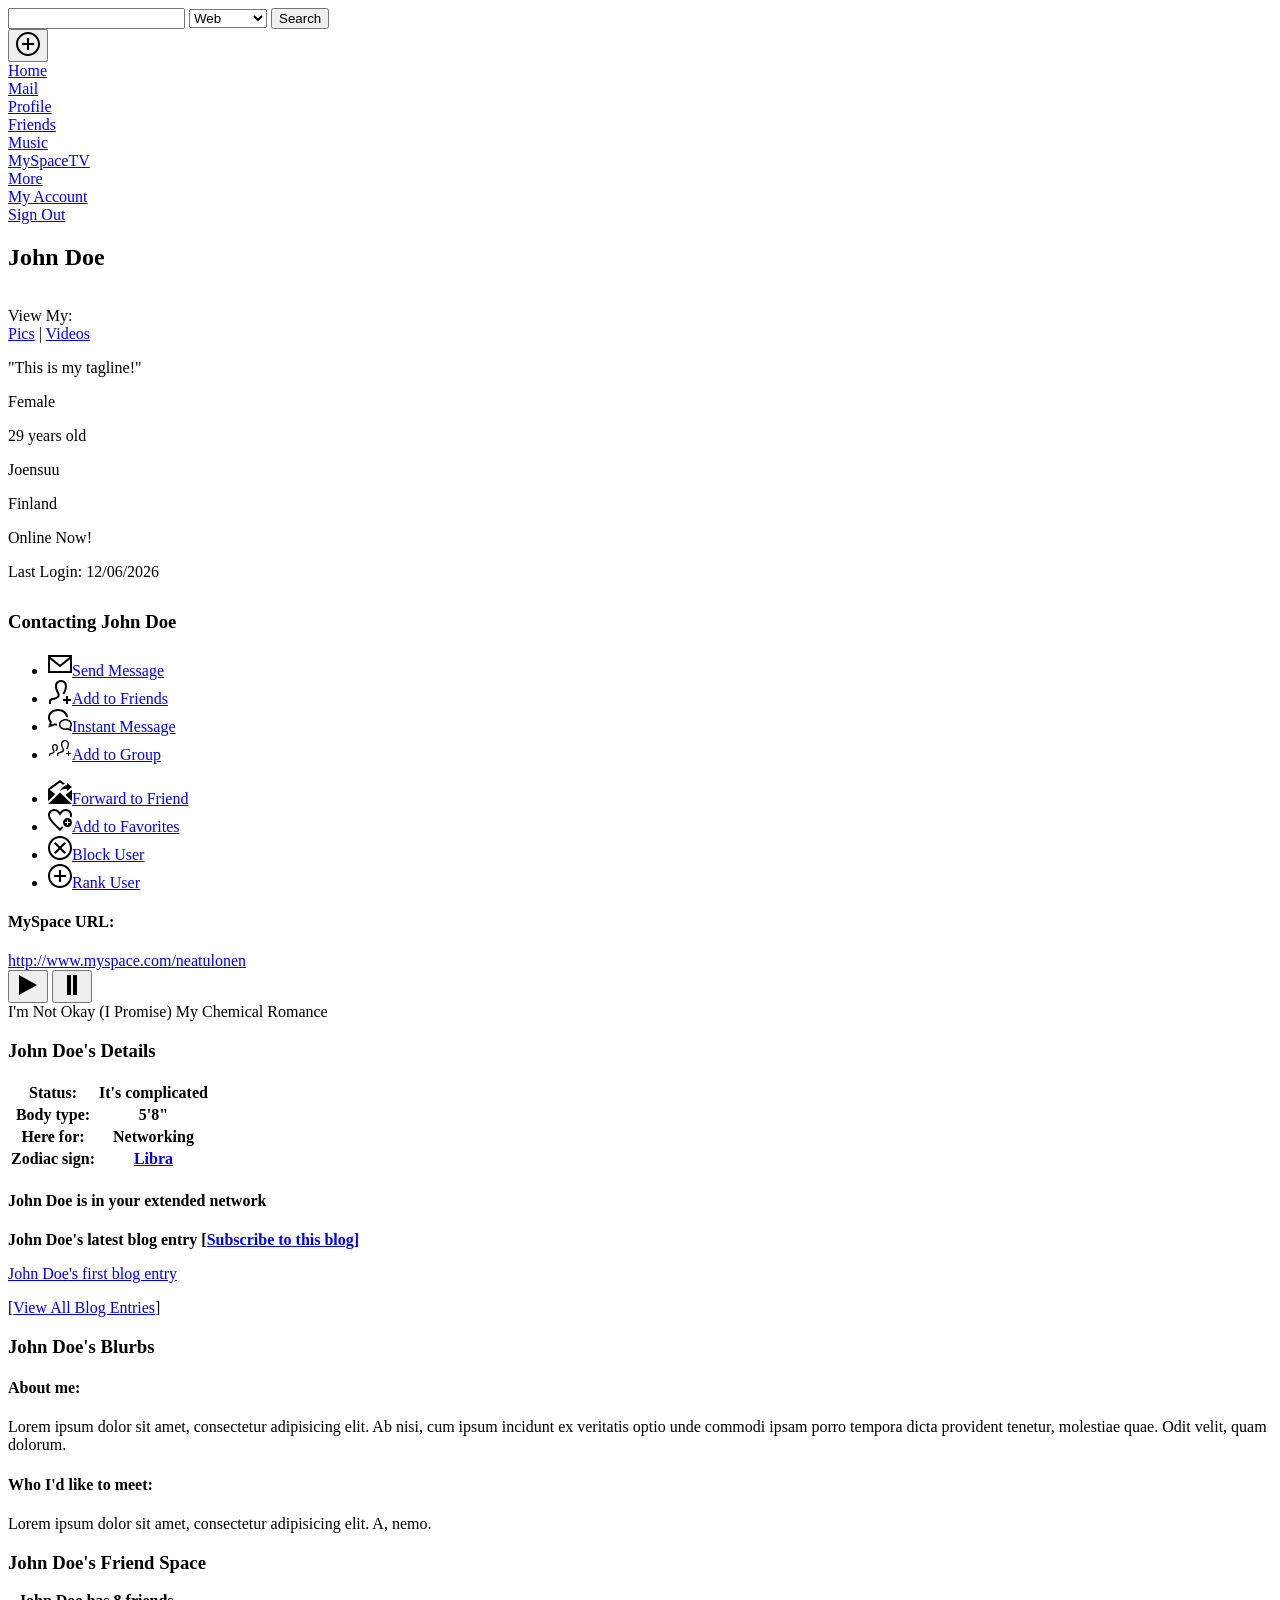
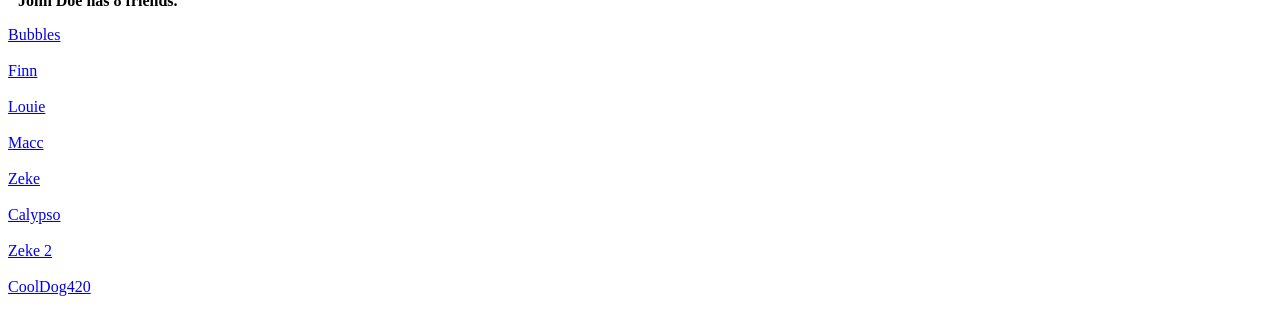
==== index.html @ 30ceb102 "Create index.html" ====
<!DOCTYPE html>
<!-- saved from url=(0036)https://johndurso.github.io/myspace/ -->
<html lang="en">

<head>
	<meta http-equiv="Content-Type" content="text/html; charset=UTF-8">

	<meta name="viewport" content="width=device-width, initial-scale=1, shrink-to-fit=no">
	<title>My Profile | Myspace</title>
	<link rel="stylesheet" href="./My Profile _ Myspace_files/myspace.css">
</head>

<body>
	<div class="container">
		<header>
			<div class="search">
				<input type="text">
				<select>
					<option>Web</option>
					<option>MySpace</option>
				</select>
				<button>Search</button>
			</div>
			<button id="menuToggle" onclick="toggleNav();">
				<svg xmlns="http://www.w3.org/2000/svg" width="24" height="24" viewBox="0 0 24 24">
					<path
						d="M12 2c5.514 0 10 4.486 10 10s-4.486 10-10 10-10-4.486-10-10 4.486-10 10-10zm0-2c-6.627 0-12 5.373-12 12s5.373 12 12 12 12-5.373 12-12-5.373-12-12-12zm6 13h-5v5h-2v-5h-5v-2h5v-5h2v5h5v2z">
					</path>
				</svg>
			</button>
			<div class="nav" id="nav">
				<div><a href="https://johndurso.github.io/myspace/">Home</a></div>
				<div><a href="https://johndurso.github.io/myspace/">Mail</a></div>
				<div><a href="https://johndurso.github.io/myspace/">Profile</a></div>
				<div><a href="https://johndurso.github.io/myspace/">Friends</a></div>
				<div><a href="https://johndurso.github.io/myspace/">Music</a></div>
				<div><a href="https://johndurso.github.io/myspace/">MySpaceTV</a></div>
				<div><a href="https://johndurso.github.io/myspace/">More</a></div>
				<div style="flex-grow: 6;"></div>
				<div><a href="https://johndurso.github.io/myspace/">My Account</a></div>
				<div><a href="https://johndurso.github.io/myspace/">Sign Out</a></div>
			</div>
		</header>
		<div class="main">
			<div class="left">
				<div class="profile">
					<div class="profilePicture">
						<h2 class="userName">Nea Tulonen</h2>
						<img src="./My Profile _ Myspace_files/user.png" alt="" style="display: block; width: 100px;">
						<p>View My:<br>
							<a href="https://johndurso.github.io/myspace/">Pics</a> | <a
								href="https://johndurso.github.io/myspace/">Videos</a>
						</p>
					</div>
					<div class="profileInfo">
						<span class="tagline">"This is my tagline!"</span>
						<p>Female</p>
						<p>29 years old</p>
						<p>Joensuu </p>
						<p>Finland</p>
						<div class="onlineNow">Online Now!</div>
						<p style="margin-bottom: 30px;">Last Login: <span id="lastLog">05/08/2026</span></p>
					</div>
				</div>
				<div class="contact">
					<h3>Contacting <span class="userName">Nea Tulonen</span></h3>
					<div class="contactNav">
						<ul>
							<li><a href="https://johndurso.github.io/myspace/"><svg xmlns="http://www.w3.org/2000/svg"
										width="24" height="24" viewBox="0 0 24 24">
										<path
											d="M0 3v18h24v-18h-24zm21.518 2l-9.518 7.713-9.518-7.713h19.036zm-19.518 14v-11.817l10 8.104 10-8.104v11.817h-20z">
										</path>
									</svg>Send Message</a></li>
							<li><a href="https://johndurso.github.io/myspace/"><svg xmlns="http://www.w3.org/2000/svg"
										width="24" height="24" viewBox="0 0 24 24">
										<path
											d="M9.602 3.7c-1.154 1.937-.635 5.227 1.424 9.025.93 1.712.697 3.02.338 3.815-.982 2.178-3.675 2.799-6.525 3.456-1.964.454-1.839.87-1.839 4.004h-1.995l-.005-1.241c0-2.52.199-3.975 3.178-4.663 3.365-.777 6.688-1.473 5.09-4.418-4.733-8.729-1.35-13.678 3.732-13.678 3.321 0 5.97 2.117 5.97 6.167 0 3.555-1.949 6.833-2.383 7.833h-2.115c.392-1.536 2.499-4.366 2.499-7.842 0-5.153-5.867-4.985-7.369-2.458zm13.398 15.3h-3v-3h-2v3h-3v2h3v3h2v-3h3v-2z">
										</path>
									</svg>Add to Friends</a></li>
							<li><a href="https://johndurso.github.io/myspace/"><svg xmlns="http://www.w3.org/2000/svg"
										width="24" height="24" viewBox="0 0 24 24">
										<path
											d="M17.454 12.537c2.782 0 5.046 1.779 5.046 3.967 0 1.12-.462 1.745-1.102 2.509-.021.746-.049 1.054.139 1.866-.891-.306-.986-.396-1.666-.813-.894.218-1.489.38-2.465.38-3.087 0-4.998-2.046-4.998-3.942 0-2.188 2.264-3.967 5.046-3.967zm0-1.5c-3.436 0-6.546 2.292-6.546 5.467 0 2.799 2.633 5.442 6.498 5.442.699 0 1.44-.087 2.213-.275.914.561 2.933 1.128 4.352 1.385-.53-1.044-1.117-2.479-1.088-3.479.714-.853 1.117-1.953 1.117-3.073 0-3.158-3.089-5.467-6.546-5.467zm-8.485 4.614c-1.138-.11-1.611-.247-2.611-.491-.97.596-1.26.815-3.008 1.374.418-1.514.364-2.183.333-3.183-.834-1-1.683-2.07-1.683-3.943 0-3.502 3.589-6.352 8-6.352 4.264 0 7.748 2.664 7.978 6.004.698.038 1.377.14 2.021.315-.022-4.834-4.762-8.319-9.999-8.319-5.281 0-10 3.527-10 8.352 0 1.71.615 3.391 1.705 4.695.047 1.527-.851 3.718-1.661 5.313 2.168-.391 5.252-1.258 6.649-2.115.802.196 1.578.314 2.33.374-.135-.749-.148-1.317-.054-2.024z">
										</path>
									</svg>Instant Message</a></li>
							<li><a href="https://johndurso.github.io/myspace/"><svg xmlns="http://www.w3.org/2000/svg"
										width="24" height="24" viewBox="0 0 24 24">
										<path
											d="M23 18h-2v2h-1v-2h-2v-1h2v-2h1v2h2v1zm-15.999-10c-2.493 0-4.227 2.383-1.866 6.839.774 1.464-.826 1.812-2.545 2.209-1.491.345-1.59 1.072-1.59 2.334l.002.618h1.329c0-1.918-.186-1.385 1.824-1.973 1.014-.295 1.91-.723 2.316-1.612.212-.463.355-1.22-.162-2.197-.952-1.798-1.219-3.374-.712-4.215.547-.909 2.27-.908 2.819.015.935 1.567-.793 3.982-1.02 4.982h1.396c.44-1 1.206-2.208 1.206-3.9.001-2.01-1.31-3.1-2.997-3.1zm7.754-1.556c.895-1.487 3.609-1.494 4.512.022.77 1.291.423 3.484-.949 6.017-.098.18-.17.351-.232.517h1.464c3.057-5.744.816-9-2.548-9-3.323 0-5.635 3.177-2.488 9.119 1.033 1.952-1.101 2.416-3.394 2.946-1.988.458-2.12 1.429-2.12 3.11l.003.825h1.331c0-2.069-.08-2.367 1.173-2.657 1.918-.442 3.729-.86 4.39-2.305.241-.527.401-1.397-.206-2.543-1.362-2.572-1.704-4.777-.936-6.051z">
										</path>
									</svg>Add to Group</a></li>
						</ul>
						<ul>
							<li><a href="https://johndurso.github.io/myspace/"><svg xmlns="http://www.w3.org/2000/svg"
										width="24" height="24" viewBox="0 0 24 24">
										<path
											d="M19 9.062s-5.188-.333-7 1.938c2-4.896 7-5.938 7-5.938v-2l5 4-5 4.019v-2.019zm-18.974 14.938h23.947l-11.973-11.607-11.974 11.607zm1.673-14l10.291-7.488 3.053 2.218c.712-.459 1.391-.805 1.953-1.054l-5.006-3.637-11.99 8.725v12.476l7.352-7.127-5.653-4.113zm15.753 4.892l6.548 6.348v-11.612l-6.548 5.264z">
										</path>
									</svg>Forward to Friend</a></li>
							<li><a href="https://johndurso.github.io/myspace/"><svg xmlns="http://www.w3.org/2000/svg"
										width="24" height="24" viewBox="0 0 24 24">
										<path
											d="M19.5 10c-2.483 0-4.5 2.015-4.5 4.5s2.017 4.5 4.5 4.5 4.5-2.015 4.5-4.5-2.017-4.5-4.5-4.5zm2.5 5h-2v2h-1v-2h-2v-1h2v-2h1v2h2v1zm-6.527 4.593c-1.108 1.086-2.275 2.219-3.473 3.407-6.43-6.381-12-11.147-12-15.808 0-4.005 3.098-6.192 6.281-6.192 2.197 0 4.434 1.042 5.719 3.248 1.279-2.195 3.521-3.238 5.726-3.238 3.177 0 6.274 2.171 6.274 6.182 0 .746-.156 1.496-.423 2.253-.527-.427-1.124-.768-1.769-1.014.122-.425.192-.839.192-1.239 0-2.873-2.216-4.182-4.274-4.182-3.257 0-4.976 3.475-5.726 5.021-.747-1.54-2.484-5.03-5.72-5.031-2.315-.001-4.28 1.516-4.28 4.192 0 3.442 4.742 7.85 10 13l2.109-2.064c.376.557.839 1.048 1.364 1.465z">
										</path>
									</svg>Add to Favorites</a></li>
							<li><a href="https://johndurso.github.io/myspace/"><svg xmlns="http://www.w3.org/2000/svg"
										width="24" height="24" viewBox="0 0 24 24">
										<path
											d="M12 2c5.514 0 10 4.486 10 10s-4.486 10-10 10-10-4.486-10-10 4.486-10 10-10zm0-2c-6.627 0-12 5.373-12 12s5.373 12 12 12 12-5.373 12-12-5.373-12-12-12zm6 16.538l-4.592-4.548 4.546-4.587-1.416-1.403-4.545 4.589-4.588-4.543-1.405 1.405 4.593 4.552-4.547 4.592 1.405 1.405 4.555-4.596 4.591 4.55 1.403-1.416z">
										</path>
									</svg>Block User</a></li>
							<li><a href="https://johndurso.github.io/myspace/"><svg xmlns="http://www.w3.org/2000/svg"
										width="24" height="24" viewBox="0 0 24 24">
										<path
											d="M12 2c5.514 0 10 4.486 10 10s-4.486 10-10 10-10-4.486-10-10 4.486-10 10-10zm0-2c-6.627 0-12 5.373-12 12s5.373 12 12 12 12-5.373 12-12-5.373-12-12-12zm6 13h-5v5h-2v-5h-5v-2h5v-5h2v5h5v2z">
										</path>
									</svg>Rank User</a></li>
						</ul>
					</div>
				</div>
				<div class="userUrl">
					<h4>MySpace URL:</h4>
					<a href="https://johndurso.github.io/myspace/">http://www.myspace.com/neatulonen</a>
				</div>
				<div class="musicPlayer">
					<!-- audio: https://www.youtube.com/watch?reload=9&v=UgmY2sB71Hc -->
					<button id="playSong" class="show" type="button" onclick="audio.play(); playAudio()">
						<svg xmlns="http://www.w3.org/2000/svg" width="24" height="24" viewBox="0 0 24 24">
							<path d="M3 22v-20l18 10-18 10z"></path>
						</svg>
					</button>
					<button id="pauseSong" type="button" onclick="audio.pause(); pauseAudio()">
						<svg xmlns="http://www.w3.org/2000/svg" width="24" height="24" viewBox="0 0 24 24">
							<path d="M11 22h-4v-20h4v20zm6-20h-4v20h4v-20z"></path>
						</svg>
					</button>
					<div class="songName">
						<span class="title">I'm Not Okay (I Promise)</span>
						<span class="artist">My Chemical Romance</span>
						<div id="playing"></div>
					</div>
				</div>
				<div class="userDetails">
					<h3><span class="userName">John Doe</span>'s Details</h3>
					<table>
						<tbody>
							<tr>
								<th>Status:</th>
								<th>It's complicated</th>
							</tr>
							<tr>
								<th>Body type:</th>
								<th>5'8"</th>
							</tr>
							<tr>
								<th>Here for:</th>
								<th>Networking</th>
							</tr>
							<tr>
								<th>Zodiac sign:</th>
								<th><a href="https://johndurso.github.io/myspace/">Libra</a></th>
							</tr>
						</tbody>
					</table>
				</div>
			</div>
			<div class="right">
				<div class="network">
					<h4><span class="userName">John Doe</span> is in your extended network</h4>
				</div>
				<div class="blog">
					<p style="font-weight: bold;"><span class="userName">John Doe</span>'s latest blog entry [<a
							href="https://johndurso.github.io/myspace/">Subscribe to this blog]</a></p>
					<p><a href="https://johndurso.github.io/myspace/"><span class="userName">John Doe</span>'s first
							blog entry</a></p>
					<p>[<a href="https://johndurso.github.io/myspace/">View All Blog Entries</a>]</p>
				</div>
				<div class="blurb">
					<h3><span class="userName">John Doe</span>'s Blurbs</h3>
					<h4>About me:</h4>
					<p>Lorem ipsum dolor sit amet, consectetur adipisicing elit. Ab nisi, cum ipsum incidunt ex
						veritatis optio unde commodi ipsam porro tempora dicta provident tenetur, molestiae quae. Odit
						velit, quam dolorum.</p>

					<h4>Who I'd like to meet:</h4>
					<p>Lorem ipsum dolor sit amet, consectetur adipisicing elit. A, nemo.</p>
				</div>
				<div class="friends">
					<h3><span class="userName">John Doe</span>'s Friend Space</h3>
					<p style="font-weight: bold; margin-left: 10px;"><span class="userName">John Doe</span> has 8
						friends.</p>
					<div class="top8">
						<div><a href="https://johndurso.github.io/myspace/">Bubbles<br><img
									src="./My Profile _ Myspace_files/bubbles.jpg" alt=""></a></div>
						<div><a href="https://johndurso.github.io/myspace/">Finn<br><img
									src="./My Profile _ Myspace_files/finn.jpg" alt=""></a></div>
						<div><a href="https://johndurso.github.io/myspace/">Louie<br><img
									src="./My Profile _ Myspace_files/louie.jpg" alt=""></a></div>
						<div><a href="https://johndurso.github.io/myspace/">Macc<br><img
									src="./My Profile _ Myspace_files/macc.jpg" alt=""></a></div>
						<div><a href="https://johndurso.github.io/myspace/">Zeke<br><img
									src="./My Profile _ Myspace_files/zeke.jpg" alt=""></a></div>
						<div><a href="https://johndurso.github.io/myspace/">Calypso<br><img
									src="./My Profile _ Myspace_files/calypso.jpg" alt=""></a></div>
						<div><a href="https://johndurso.github.io/myspace/">Zeke 2<br><img
									src="./My Profile _ Myspace_files/zeke-chihuahua.jpg" alt=""></a></div>
						<div><a href="https://johndurso.github.io/myspace/">CoolDog420<br><img
									src="./My Profile _ Myspace_files/cooldog420.jpg" alt=""></a></div>
					</div>
				</div>
			</div>
		</div>
	</div>
	<script>
		var today = new Date();
		var dd = today.getDate();
		var mm = today.getMonth() + 1; //January is 0!

		var yyyy = today.getFullYear();
		if (dd < 10) {
			dd = '0' + dd;
		}
		if (mm < 10) {
			mm = '0' + mm;
		}
		var today = mm + '/' + dd + '/' + yyyy;
		document.getElementById('lastLog').innerHTML = today;

		var userName = "John Doe";

		var displayName = document.getElementsByClassName("userName")

		displayName[0].innerHTML = userName;
		displayName[1].innerHTML = userName;
		displayName[2].innerHTML = userName;
		displayName[3].innerHTML = userName;
		displayName[4].innerHTML = userName;
		displayName[5].innerHTML = userName;
		displayName[6].innerHTML = userName;
		displayName[7].innerHTML = userName;
		displayName[8].innerHTML = userName;

		// music player
		var audio = new Audio('my-chemical-romance_im-not-okay-i-promise.mp3');
		audio.play();
		audio.pause();

		var play = document.getElementById("playSong");
		var pause = document.getElementById("pauseSong");
		var playing = document.getElementById("playing");

		function playAudio() {
			audio.play();
			play.classList.remove("show");
			pause.classList.add("show");
			playing.classList.add("show");
		}

		function pauseAudio() {
			audio.pause();
			play.classList.add("show");
			pause.classList.remove("show");
			playing.classList.remove("show");
		}

		function toggleNav() {
			var menu = document.getElementById("nav");
			var btn = document.getElementById("menuToggle");
			menu.classList.toggle("showNav");
			btn.classList.toggle("open");
		}

	</script>


</body>

</html>
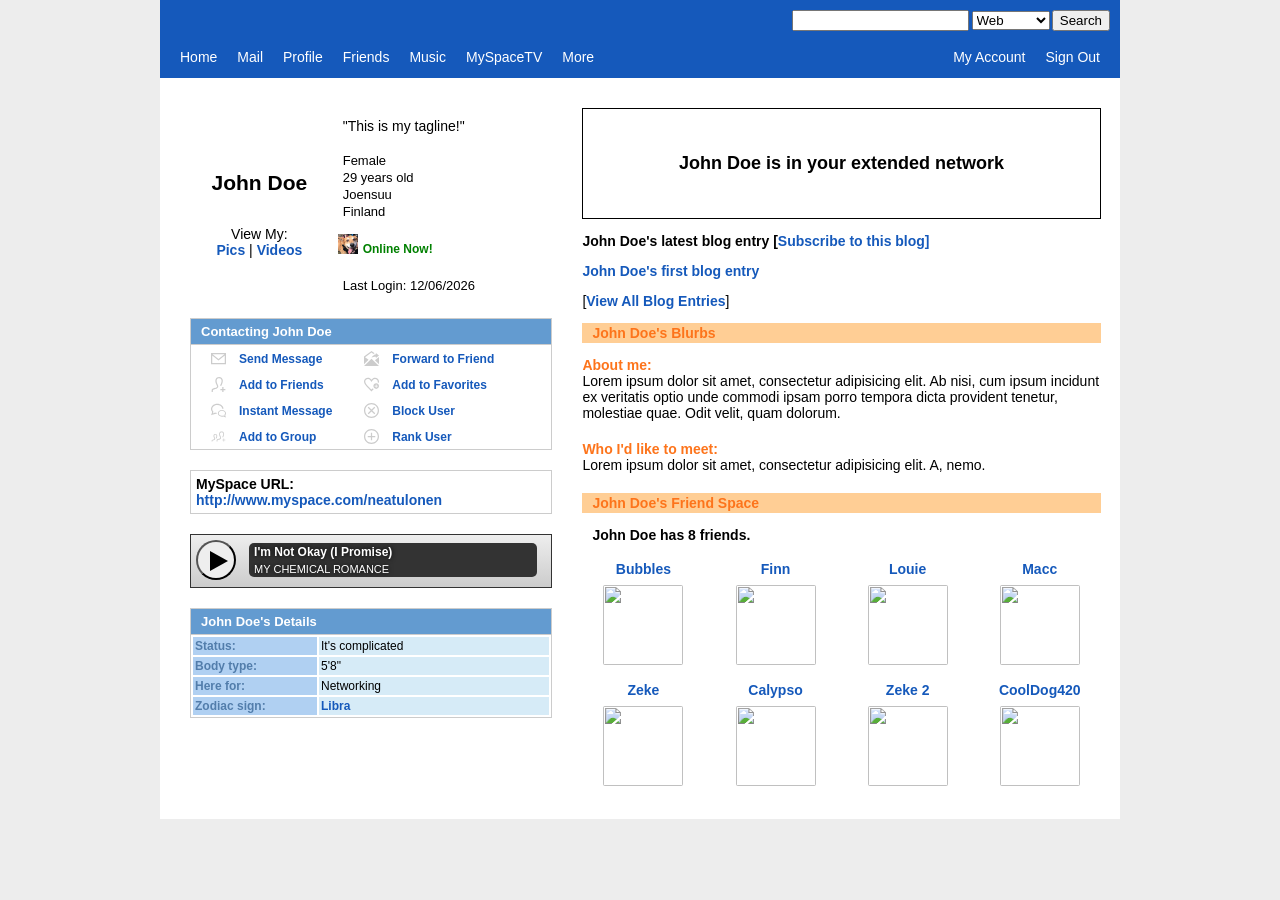
==== commit 0aeb9e43: "Update index.html" ====
--- a/index.html
+++ b/index.html
@@ -7,7 +7,7 @@
 
 	<meta name="viewport" content="width=device-width, initial-scale=1, shrink-to-fit=no">
 	<title>My Profile | Myspace</title>
-	<link rel="stylesheet" href="./My Profile _ Myspace_files/myspace.css">
+	<link rel="stylesheet" href="./myspace.css">
 </head>
 
 <body>
@@ -276,4 +276,4 @@
 
 </body>
 
-</html>
+</html>
--- a/myspace.css
+++ b/myspace.css
@@ -0,0 +1,520 @@
+body {
+	width: 100%;
+	margin: auto;
+	padding: 0;
+	background: #ededed;
+	font-family: sans-serif;
+	font-size: 14px;
+}
+
+a {
+	font-weight: bold;
+	text-decoration: none;
+	color: #1559BB;
+	transition: 0.2s ease all;
+}
+
+a:hover {
+	color: #FFCE95;
+}
+
+.container {
+	background: #fff;
+	width: 95%;
+	max-width: 960px;
+	margin: auto;
+}
+
+header {
+	position: relative;
+	background: #1559BB;
+	padding: 10px;
+	display: grid;
+}
+
+.search {
+	justify-content: space-between;
+	grid-row: 1;
+	grid-column: 2/4;
+	text-align: right;
+	font-size: 8px;
+	color: #fff;
+	line-height: 0;
+}
+
+header button#menuToggle {
+	z-index: 1000;
+	position: absolute;
+	top: 6px;
+	left: 0px;
+	background: transparent;
+	outline: 0;
+	border: 0;
+	display: none;
+}
+
+header button#menuToggle svg {
+	fill: #fff;
+	width: 40px;
+	height: 40px;
+}
+
+.nav {
+	grid-column: 1/4;
+	grid-row: 3;
+	margin: 15px 0 0 0;
+	display: flex;
+}
+
+.nav div {
+	padding: 3px 10px;
+	color: #fff;
+}
+
+
+.nav div a {
+	color: #fff;
+	font-weight: normal;
+}
+
+.nav div a:hover {
+	color: #FFCE95;
+}
+
+.main {
+	display: grid;
+	grid-template-columns: 44% 54%;
+	margin-top: 30px;
+}
+
+.left {
+	grid-column: 1;
+	padding: 0 30px;
+}
+
+.profile {
+	display: grid;
+	grid-gap: 1em;
+	align-items: center;
+}
+
+.profile .profilePicture {
+	grid-column: 1/2;
+	text-align: center;
+	margin: auto;
+}
+
+.profile .profileInfo {
+	grid-column: 2/4;
+}
+
+.profile .profileInfo p {
+	line-height: 4px;
+	font-size: 13px;
+}
+
+.onlineNow {
+	position: relative;
+	margin-left: 20px;
+	padding: 15px 0;
+	color: green;
+	font-weight: bold;
+	font-size: 12px;
+}
+.onlineNow:before {
+	content: '';
+	position: absolute;
+	top: 7px;
+	left: -25px;
+	display: block;
+	height: 20px;
+	width: 20px;
+	background: url('images/online.gif');
+	background-size: cover;
+}
+
+.tagline {
+	display: block;
+	margin: 10px 0 25px 0;
+}
+
+.contact {
+	border: 1px solid #ccc;
+}
+
+.contact h3,
+.userDetails h3 {
+	background: #639BD0;
+	color: #fff;
+	font-size: 13px;
+	font-weight: bold;
+	padding: 5px 10px;
+	margin: 0;
+	border-bottom: 1px solid #ccc;
+}
+
+.contactNav ul {
+	margin: 0;
+	list-style: none;
+	display: inline-block;
+}
+
+.contactNav ul li {
+	position: relative;
+	padding: 5px 8px;
+}
+
+.contactNav ul li a {
+	font-size: 12px;
+	transition: 0.2s ease all;
+}
+
+.contactNav ul li svg {
+	position: absolute;
+	top: 6px;
+	left: -20px;
+	display: block;
+	height: 15px;
+	width: 15px;
+	background-size: cover;
+	fill: #ccc;
+	transition: 0.2s ease all;
+}
+
+.contactNav ul li:hover a,
+ .contactNav ul li:hover svg{
+	color: #FFCE95;
+	fill: #FFCE95;
+}
+
+.userUrl {
+	padding: 5px;
+	margin: 20px 0;
+	border: 1px solid #ccc;
+}
+
+.userUrl h4 {
+	margin: 0;
+}
+
+.musicPlayer {
+	position: relative;
+	border: 1px solid #333;
+	background: linear-gradient(#eee, #ccc);
+	padding: 5px;
+	margin-bottom: 20px;
+	height: 42px;
+}
+
+.musicPlayer button {
+	position: absolute;
+	top: 5px;
+	left: 5px;
+	border-radius: 100%;
+	height: 40px;
+	width: 40px;
+	background: #eee;
+	text-align: center;
+	overflow: hidden;
+}
+
+.musicPlayer button svg {
+	position: absolute;
+}
+
+.musicPlayer #playSong {
+	opacity: 1;
+}
+
+#playSong svg {
+	top: 7px;
+	left: 9px;
+}
+
+.musicPlayer #pauseSong {
+	opacity: 0;
+	display: none;
+}
+
+#pauseSong svg {
+	top: 7px;
+	left: 7px;
+}
+
+.musicPlayer button:focus {
+	border-color: #ccc;
+}
+
+.musicPlayer button:hover {
+	cursor: pointer;
+}
+
+.musicPlayer button:hover svg {
+	fill: #666;
+}
+
+.musicPlayer .songName {
+	position: absolute;
+	right: 14px;
+	top: 13px;
+	background: #333;
+	color: #fff;
+	border-radius: 5px;
+	display: inline-block;
+	width: 80%;
+	margin-top: -5px;
+	text-shadow: 0px 3px 0px #333;
+}
+
+.musicPlayer .songName #playing {
+	z-index: 0;
+	position: absolute;
+	bottom: 0;
+	right: 40px;
+	background-image: url('images/playing.gif');
+	background-size: cover;
+	height: 22px;
+	width: 75px;
+	opacity: 0;
+	display: none;
+}
+
+.show {
+	opacity: 1.0 !important;
+	display: block !important;
+}
+
+.musicPlayer span {
+	display: block;
+	font-size: 12px;
+	padding: 2px 0 2px 5px;
+}
+
+.musicPlayer span.title,
+.musicPlayer span.artist {
+	text-shadow: 0px 0px 5px #000;
+}
+
+.musicPlayer span.title {
+	z-index: 1;
+	position: relative;
+	font-weight: bold;
+}
+
+.musicPlayer span.artist {
+	z-index: 1;
+	position: relative;
+	text-transform: uppercase;
+	font-size: 11px;
+}
+
+.userDetails {
+	border: 1px solid #ccc;
+	text-align: left;
+	margin-bottom: 30px;
+}
+
+.userDetails th {
+	padding: 2px;
+	font-size: 12px;
+}
+
+.userDetails th:first-child {
+	background: #B0D0F2;
+	color: #527DAB;
+	width: 120px;
+}
+
+.userDetails th:last-child {
+	background: #D6EBF7;
+	width: 226px;
+	font-weight: normal;
+}
+
+.right {
+	grid-column: 2;
+}
+
+.right .network {
+	text-align: center;
+	padding: 20px 10px;
+	border: 1px solid #000;
+	font-size: 18px;
+	font-weight: bold;
+}
+
+.right h3 {
+	display:  block;
+	background: #FFCE95;
+	color: #FD741B;
+	padding: 2px 10px;
+	font-size: 14px;
+}
+
+.right .blurb h4 {
+	color: #FD741B;
+	margin: 0;
+	padding: 0;
+}
+
+.right .blurb p {
+	padding: 0;
+	margin:0 0 20px 0;
+}
+
+.top8 {
+	display: grid;
+	grid-template-columns: auto auto auto auto;
+	grid-gap: 10px;
+	margin-bottom: 30px;
+	justify-content: space-around;
+}
+
+.top8 div {
+	text-align: center;
+	line-height: 1.8em;
+}
+
+.top8 div img {
+	display: block;
+	height: 80px;
+	width: 80px;
+	margin: auto;
+	border-radius: 5px;
+	border: 3px solid transparent;
+}
+
+.top8 div a:hover img {
+  border-color: #FFCE95;
+}
+
+@media screen and (max-width: 940px) {
+	.musicPlayer .songName {
+		width: 75%;
+	}
+	.musicPlayer .songName #playing {
+		right: 5px;
+		width: 120px;
+	}
+}
+
+@media screen and (max-width: 732px) {
+	#menuToggle {
+		display: block !important;
+	}
+	.showNav {
+		height: 100% !important;
+	}
+	.open svg {
+		transform: rotate(135deg);
+	}
+
+	#menuToggle svg:hover {
+		cursor: pointer;
+	}
+
+	#menuToggle svg {
+		transition: 0.2s ease all;
+	}
+	#menuToggle svg.close {
+		display: none;	
+	}
+	#menuToggle.open svg.opened {
+		display: none !important;
+	}
+	#menuToggle.open svg.close {
+		display: block !important;
+	}
+	.nav {
+		flex-direction: column;
+		text-align: center;
+		height: 0;
+		overflow: hidden;
+	}
+	.nav div a {
+		width: 100%;
+		padding: 10px 0;
+		display: block;
+	}
+	.nav div:nth-child(8) {
+		display: none;
+	}
+
+	.profile {
+		justify-content: center;
+	}
+
+	.profile .profilePicture {
+		grid-column: 1/4;
+		grid-row: 1;
+		text-align: center;
+		margin: auto;
+	}
+
+	.profile .profileInfo {
+		grid-column: 1/4;
+		grid-row: 2;
+	}
+
+	.userUrl {
+		font-size: 10px;
+	}
+
+	.musicPlayer .songName {
+		width: 68%;
+	}
+
+	span.title,
+	span.artist {
+		font-size: 10px !important;
+	}
+
+	.songName {
+		line-height: 12px;
+	}
+
+	.top8 {
+		grid-template-columns: auto auto auto;
+	}
+}
+
+@media screen and (max-width: 630px) {
+	.left {
+		grid-column: 1/4;
+		grid-row: 1;
+		max-width: 400px;
+		margin: 0px auto 20px auto;
+	}
+
+	.profile .profilePicture {
+		grid-column: 1/2;
+		grid-row: 1;
+		text-align: center;
+		margin: auto;
+	}
+
+	.profile .profileInfo {
+		grid-column: 3/4;
+		grid-row: 1;
+	}
+
+	.userDetails {
+		margin: 0;
+	}
+
+	.musicPlayer {
+		max-width: 250px;
+		margin: 20px auto 20px auto;
+	}
+
+	.right {
+		grid-column: 1/4;
+		grid-row: 2;
+		max-width: 360px;
+		margin: auto;
+	}
+	.right .network {
+		font-size: 14px;
+		padding: 0;
+	}
+}
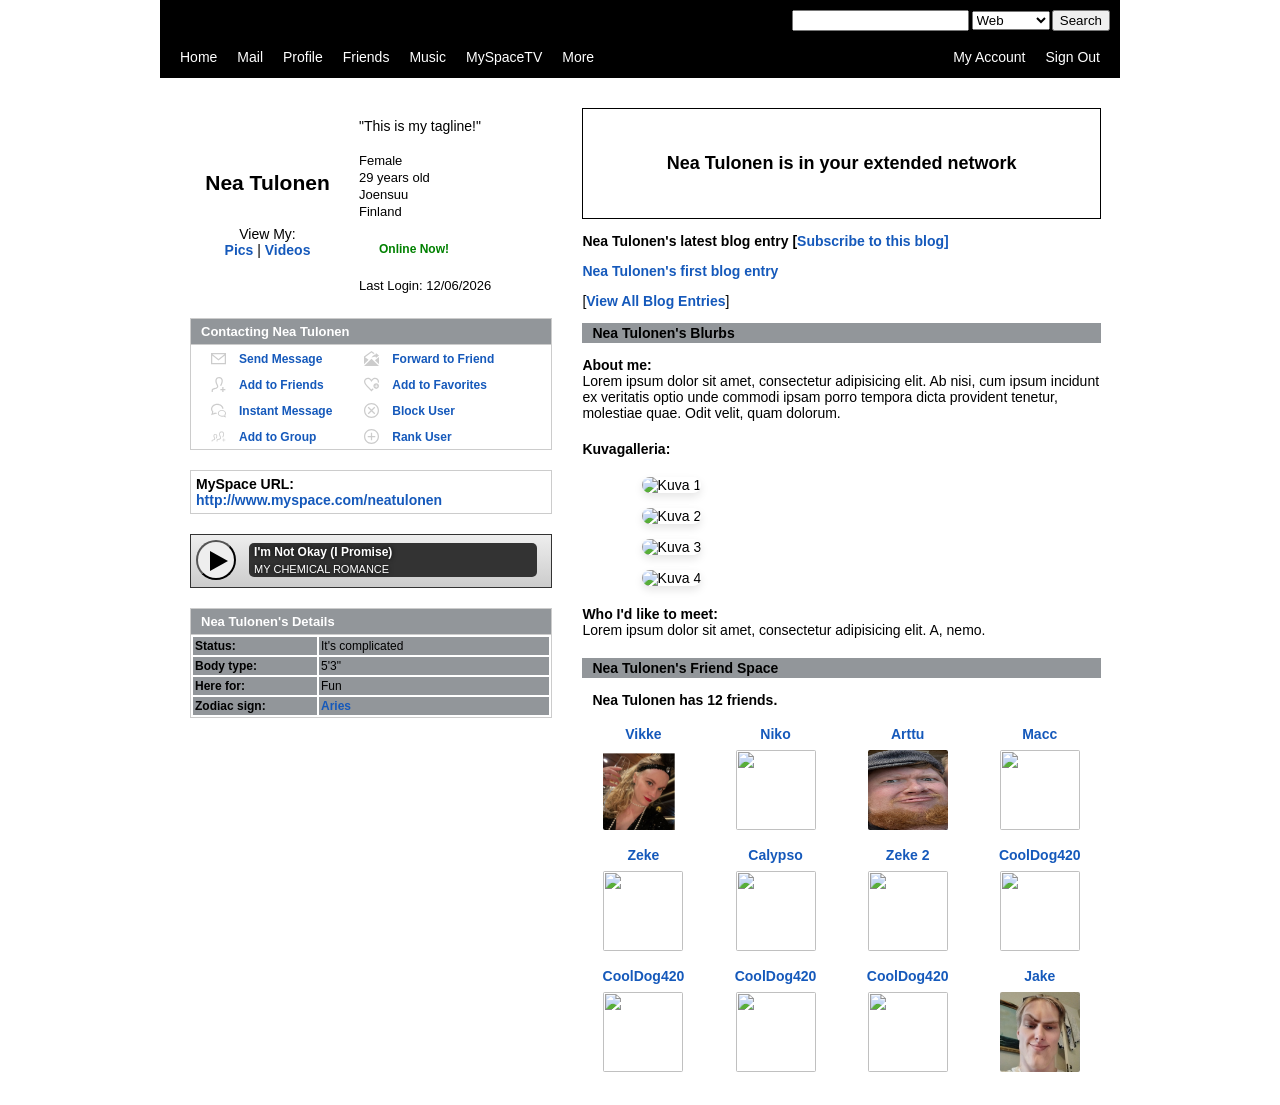
==== commit caa2589f: "added gallery" ====
--- a/index.html
+++ b/index.html
@@ -3,275 +3,298 @@
 <html lang="en">
 
 <head>
-	<meta http-equiv="Content-Type" content="text/html; charset=UTF-8">
-
-	<meta name="viewport" content="width=device-width, initial-scale=1, shrink-to-fit=no">
-	<title>My Profile | Myspace</title>
-	<link rel="stylesheet" href="./myspace.css">
+    <meta http-equiv="Content-Type" content="text/html; charset=UTF-8">
+
+    <meta name="viewport" content="width=device-width, initial-scale=1, shrink-to-fit=no">
+    <title>My Profile | Myspace</title>
+    <link rel="stylesheet" href="./myspace.css">
 </head>
 
 <body>
-	<div class="container">
-		<header>
-			<div class="search">
-				<input type="text">
-				<select>
-					<option>Web</option>
-					<option>MySpace</option>
-				</select>
-				<button>Search</button>
-			</div>
-			<button id="menuToggle" onclick="toggleNav();">
-				<svg xmlns="http://www.w3.org/2000/svg" width="24" height="24" viewBox="0 0 24 24">
-					<path
-						d="M12 2c5.514 0 10 4.486 10 10s-4.486 10-10 10-10-4.486-10-10 4.486-10 10-10zm0-2c-6.627 0-12 5.373-12 12s5.373 12 12 12 12-5.373 12-12-5.373-12-12-12zm6 13h-5v5h-2v-5h-5v-2h5v-5h2v5h5v2z">
-					</path>
-				</svg>
-			</button>
-			<div class="nav" id="nav">
-				<div><a href="https://johndurso.github.io/myspace/">Home</a></div>
-				<div><a href="https://johndurso.github.io/myspace/">Mail</a></div>
-				<div><a href="https://johndurso.github.io/myspace/">Profile</a></div>
-				<div><a href="https://johndurso.github.io/myspace/">Friends</a></div>
-				<div><a href="https://johndurso.github.io/myspace/">Music</a></div>
-				<div><a href="https://johndurso.github.io/myspace/">MySpaceTV</a></div>
-				<div><a href="https://johndurso.github.io/myspace/">More</a></div>
-				<div style="flex-grow: 6;"></div>
-				<div><a href="https://johndurso.github.io/myspace/">My Account</a></div>
-				<div><a href="https://johndurso.github.io/myspace/">Sign Out</a></div>
-			</div>
-		</header>
-		<div class="main">
-			<div class="left">
-				<div class="profile">
-					<div class="profilePicture">
-						<h2 class="userName">Nea Tulonen</h2>
-						<img src="./My Profile _ Myspace_files/user.png" alt="" style="display: block; width: 100px;">
-						<p>View My:<br>
-							<a href="https://johndurso.github.io/myspace/">Pics</a> | <a
-								href="https://johndurso.github.io/myspace/">Videos</a>
-						</p>
-					</div>
-					<div class="profileInfo">
-						<span class="tagline">"This is my tagline!"</span>
-						<p>Female</p>
-						<p>29 years old</p>
-						<p>Joensuu </p>
-						<p>Finland</p>
-						<div class="onlineNow">Online Now!</div>
-						<p style="margin-bottom: 30px;">Last Login: <span id="lastLog">05/08/2026</span></p>
-					</div>
-				</div>
-				<div class="contact">
-					<h3>Contacting <span class="userName">Nea Tulonen</span></h3>
-					<div class="contactNav">
-						<ul>
-							<li><a href="https://johndurso.github.io/myspace/"><svg xmlns="http://www.w3.org/2000/svg"
-										width="24" height="24" viewBox="0 0 24 24">
-										<path
-											d="M0 3v18h24v-18h-24zm21.518 2l-9.518 7.713-9.518-7.713h19.036zm-19.518 14v-11.817l10 8.104 10-8.104v11.817h-20z">
-										</path>
-									</svg>Send Message</a></li>
-							<li><a href="https://johndurso.github.io/myspace/"><svg xmlns="http://www.w3.org/2000/svg"
-										width="24" height="24" viewBox="0 0 24 24">
-										<path
-											d="M9.602 3.7c-1.154 1.937-.635 5.227 1.424 9.025.93 1.712.697 3.02.338 3.815-.982 2.178-3.675 2.799-6.525 3.456-1.964.454-1.839.87-1.839 4.004h-1.995l-.005-1.241c0-2.52.199-3.975 3.178-4.663 3.365-.777 6.688-1.473 5.09-4.418-4.733-8.729-1.35-13.678 3.732-13.678 3.321 0 5.97 2.117 5.97 6.167 0 3.555-1.949 6.833-2.383 7.833h-2.115c.392-1.536 2.499-4.366 2.499-7.842 0-5.153-5.867-4.985-7.369-2.458zm13.398 15.3h-3v-3h-2v3h-3v2h3v3h2v-3h3v-2z">
-										</path>
-									</svg>Add to Friends</a></li>
-							<li><a href="https://johndurso.github.io/myspace/"><svg xmlns="http://www.w3.org/2000/svg"
-										width="24" height="24" viewBox="0 0 24 24">
-										<path
-											d="M17.454 12.537c2.782 0 5.046 1.779 5.046 3.967 0 1.12-.462 1.745-1.102 2.509-.021.746-.049 1.054.139 1.866-.891-.306-.986-.396-1.666-.813-.894.218-1.489.38-2.465.38-3.087 0-4.998-2.046-4.998-3.942 0-2.188 2.264-3.967 5.046-3.967zm0-1.5c-3.436 0-6.546 2.292-6.546 5.467 0 2.799 2.633 5.442 6.498 5.442.699 0 1.44-.087 2.213-.275.914.561 2.933 1.128 4.352 1.385-.53-1.044-1.117-2.479-1.088-3.479.714-.853 1.117-1.953 1.117-3.073 0-3.158-3.089-5.467-6.546-5.467zm-8.485 4.614c-1.138-.11-1.611-.247-2.611-.491-.97.596-1.26.815-3.008 1.374.418-1.514.364-2.183.333-3.183-.834-1-1.683-2.07-1.683-3.943 0-3.502 3.589-6.352 8-6.352 4.264 0 7.748 2.664 7.978 6.004.698.038 1.377.14 2.021.315-.022-4.834-4.762-8.319-9.999-8.319-5.281 0-10 3.527-10 8.352 0 1.71.615 3.391 1.705 4.695.047 1.527-.851 3.718-1.661 5.313 2.168-.391 5.252-1.258 6.649-2.115.802.196 1.578.314 2.33.374-.135-.749-.148-1.317-.054-2.024z">
-										</path>
-									</svg>Instant Message</a></li>
-							<li><a href="https://johndurso.github.io/myspace/"><svg xmlns="http://www.w3.org/2000/svg"
-										width="24" height="24" viewBox="0 0 24 24">
-										<path
-											d="M23 18h-2v2h-1v-2h-2v-1h2v-2h1v2h2v1zm-15.999-10c-2.493 0-4.227 2.383-1.866 6.839.774 1.464-.826 1.812-2.545 2.209-1.491.345-1.59 1.072-1.59 2.334l.002.618h1.329c0-1.918-.186-1.385 1.824-1.973 1.014-.295 1.91-.723 2.316-1.612.212-.463.355-1.22-.162-2.197-.952-1.798-1.219-3.374-.712-4.215.547-.909 2.27-.908 2.819.015.935 1.567-.793 3.982-1.02 4.982h1.396c.44-1 1.206-2.208 1.206-3.9.001-2.01-1.31-3.1-2.997-3.1zm7.754-1.556c.895-1.487 3.609-1.494 4.512.022.77 1.291.423 3.484-.949 6.017-.098.18-.17.351-.232.517h1.464c3.057-5.744.816-9-2.548-9-3.323 0-5.635 3.177-2.488 9.119 1.033 1.952-1.101 2.416-3.394 2.946-1.988.458-2.12 1.429-2.12 3.11l.003.825h1.331c0-2.069-.08-2.367 1.173-2.657 1.918-.442 3.729-.86 4.39-2.305.241-.527.401-1.397-.206-2.543-1.362-2.572-1.704-4.777-.936-6.051z">
-										</path>
-									</svg>Add to Group</a></li>
-						</ul>
-						<ul>
-							<li><a href="https://johndurso.github.io/myspace/"><svg xmlns="http://www.w3.org/2000/svg"
-										width="24" height="24" viewBox="0 0 24 24">
-										<path
-											d="M19 9.062s-5.188-.333-7 1.938c2-4.896 7-5.938 7-5.938v-2l5 4-5 4.019v-2.019zm-18.974 14.938h23.947l-11.973-11.607-11.974 11.607zm1.673-14l10.291-7.488 3.053 2.218c.712-.459 1.391-.805 1.953-1.054l-5.006-3.637-11.99 8.725v12.476l7.352-7.127-5.653-4.113zm15.753 4.892l6.548 6.348v-11.612l-6.548 5.264z">
-										</path>
-									</svg>Forward to Friend</a></li>
-							<li><a href="https://johndurso.github.io/myspace/"><svg xmlns="http://www.w3.org/2000/svg"
-										width="24" height="24" viewBox="0 0 24 24">
-										<path
-											d="M19.5 10c-2.483 0-4.5 2.015-4.5 4.5s2.017 4.5 4.5 4.5 4.5-2.015 4.5-4.5-2.017-4.5-4.5-4.5zm2.5 5h-2v2h-1v-2h-2v-1h2v-2h1v2h2v1zm-6.527 4.593c-1.108 1.086-2.275 2.219-3.473 3.407-6.43-6.381-12-11.147-12-15.808 0-4.005 3.098-6.192 6.281-6.192 2.197 0 4.434 1.042 5.719 3.248 1.279-2.195 3.521-3.238 5.726-3.238 3.177 0 6.274 2.171 6.274 6.182 0 .746-.156 1.496-.423 2.253-.527-.427-1.124-.768-1.769-1.014.122-.425.192-.839.192-1.239 0-2.873-2.216-4.182-4.274-4.182-3.257 0-4.976 3.475-5.726 5.021-.747-1.54-2.484-5.03-5.72-5.031-2.315-.001-4.28 1.516-4.28 4.192 0 3.442 4.742 7.85 10 13l2.109-2.064c.376.557.839 1.048 1.364 1.465z">
-										</path>
-									</svg>Add to Favorites</a></li>
-							<li><a href="https://johndurso.github.io/myspace/"><svg xmlns="http://www.w3.org/2000/svg"
-										width="24" height="24" viewBox="0 0 24 24">
-										<path
-											d="M12 2c5.514 0 10 4.486 10 10s-4.486 10-10 10-10-4.486-10-10 4.486-10 10-10zm0-2c-6.627 0-12 5.373-12 12s5.373 12 12 12 12-5.373 12-12-5.373-12-12-12zm6 16.538l-4.592-4.548 4.546-4.587-1.416-1.403-4.545 4.589-4.588-4.543-1.405 1.405 4.593 4.552-4.547 4.592 1.405 1.405 4.555-4.596 4.591 4.55 1.403-1.416z">
-										</path>
-									</svg>Block User</a></li>
-							<li><a href="https://johndurso.github.io/myspace/"><svg xmlns="http://www.w3.org/2000/svg"
-										width="24" height="24" viewBox="0 0 24 24">
-										<path
-											d="M12 2c5.514 0 10 4.486 10 10s-4.486 10-10 10-10-4.486-10-10 4.486-10 10-10zm0-2c-6.627 0-12 5.373-12 12s5.373 12 12 12 12-5.373 12-12-5.373-12-12-12zm6 13h-5v5h-2v-5h-5v-2h5v-5h2v5h5v2z">
-										</path>
-									</svg>Rank User</a></li>
-						</ul>
-					</div>
-				</div>
-				<div class="userUrl">
-					<h4>MySpace URL:</h4>
-					<a href="https://johndurso.github.io/myspace/">http://www.myspace.com/neatulonen</a>
-				</div>
-				<div class="musicPlayer">
-					<!-- audio: https://www.youtube.com/watch?reload=9&v=UgmY2sB71Hc -->
-					<button id="playSong" class="show" type="button" onclick="audio.play(); playAudio()">
-						<svg xmlns="http://www.w3.org/2000/svg" width="24" height="24" viewBox="0 0 24 24">
-							<path d="M3 22v-20l18 10-18 10z"></path>
-						</svg>
-					</button>
-					<button id="pauseSong" type="button" onclick="audio.pause(); pauseAudio()">
-						<svg xmlns="http://www.w3.org/2000/svg" width="24" height="24" viewBox="0 0 24 24">
-							<path d="M11 22h-4v-20h4v20zm6-20h-4v20h4v-20z"></path>
-						</svg>
-					</button>
-					<div class="songName">
-						<span class="title">I'm Not Okay (I Promise)</span>
-						<span class="artist">My Chemical Romance</span>
-						<div id="playing"></div>
-					</div>
-				</div>
-				<div class="userDetails">
-					<h3><span class="userName">John Doe</span>'s Details</h3>
-					<table>
-						<tbody>
-							<tr>
-								<th>Status:</th>
-								<th>It's complicated</th>
-							</tr>
-							<tr>
-								<th>Body type:</th>
-								<th>5'8"</th>
-							</tr>
-							<tr>
-								<th>Here for:</th>
-								<th>Networking</th>
-							</tr>
-							<tr>
-								<th>Zodiac sign:</th>
-								<th><a href="https://johndurso.github.io/myspace/">Libra</a></th>
-							</tr>
-						</tbody>
-					</table>
-				</div>
-			</div>
-			<div class="right">
-				<div class="network">
-					<h4><span class="userName">John Doe</span> is in your extended network</h4>
-				</div>
-				<div class="blog">
-					<p style="font-weight: bold;"><span class="userName">John Doe</span>'s latest blog entry [<a
-							href="https://johndurso.github.io/myspace/">Subscribe to this blog]</a></p>
-					<p><a href="https://johndurso.github.io/myspace/"><span class="userName">John Doe</span>'s first
-							blog entry</a></p>
-					<p>[<a href="https://johndurso.github.io/myspace/">View All Blog Entries</a>]</p>
-				</div>
-				<div class="blurb">
-					<h3><span class="userName">John Doe</span>'s Blurbs</h3>
-					<h4>About me:</h4>
-					<p>Lorem ipsum dolor sit amet, consectetur adipisicing elit. Ab nisi, cum ipsum incidunt ex
-						veritatis optio unde commodi ipsam porro tempora dicta provident tenetur, molestiae quae. Odit
-						velit, quam dolorum.</p>
-
-					<h4>Who I'd like to meet:</h4>
-					<p>Lorem ipsum dolor sit amet, consectetur adipisicing elit. A, nemo.</p>
-				</div>
-				<div class="friends">
-					<h3><span class="userName">John Doe</span>'s Friend Space</h3>
-					<p style="font-weight: bold; margin-left: 10px;"><span class="userName">John Doe</span> has 8
-						friends.</p>
-					<div class="top8">
-						<div><a href="https://johndurso.github.io/myspace/">Bubbles<br><img
-									src="./My Profile _ Myspace_files/bubbles.jpg" alt=""></a></div>
-						<div><a href="https://johndurso.github.io/myspace/">Finn<br><img
-									src="./My Profile _ Myspace_files/finn.jpg" alt=""></a></div>
-						<div><a href="https://johndurso.github.io/myspace/">Louie<br><img
-									src="./My Profile _ Myspace_files/louie.jpg" alt=""></a></div>
-						<div><a href="https://johndurso.github.io/myspace/">Macc<br><img
-									src="./My Profile _ Myspace_files/macc.jpg" alt=""></a></div>
-						<div><a href="https://johndurso.github.io/myspace/">Zeke<br><img
-									src="./My Profile _ Myspace_files/zeke.jpg" alt=""></a></div>
-						<div><a href="https://johndurso.github.io/myspace/">Calypso<br><img
-									src="./My Profile _ Myspace_files/calypso.jpg" alt=""></a></div>
-						<div><a href="https://johndurso.github.io/myspace/">Zeke 2<br><img
-									src="./My Profile _ Myspace_files/zeke-chihuahua.jpg" alt=""></a></div>
-						<div><a href="https://johndurso.github.io/myspace/">CoolDog420<br><img
-									src="./My Profile _ Myspace_files/cooldog420.jpg" alt=""></a></div>
-					</div>
-				</div>
-			</div>
-		</div>
-	</div>
-	<script>
-		var today = new Date();
-		var dd = today.getDate();
-		var mm = today.getMonth() + 1; //January is 0!
-
-		var yyyy = today.getFullYear();
-		if (dd < 10) {
-			dd = '0' + dd;
-		}
-		if (mm < 10) {
-			mm = '0' + mm;
-		}
-		var today = mm + '/' + dd + '/' + yyyy;
-		document.getElementById('lastLog').innerHTML = today;
-
-		var userName = "John Doe";
-
-		var displayName = document.getElementsByClassName("userName")
-
-		displayName[0].innerHTML = userName;
-		displayName[1].innerHTML = userName;
-		displayName[2].innerHTML = userName;
-		displayName[3].innerHTML = userName;
-		displayName[4].innerHTML = userName;
-		displayName[5].innerHTML = userName;
-		displayName[6].innerHTML = userName;
-		displayName[7].innerHTML = userName;
-		displayName[8].innerHTML = userName;
-
-		// music player
-		var audio = new Audio('my-chemical-romance_im-not-okay-i-promise.mp3');
-		audio.play();
-		audio.pause();
-
-		var play = document.getElementById("playSong");
-		var pause = document.getElementById("pauseSong");
-		var playing = document.getElementById("playing");
-
-		function playAudio() {
-			audio.play();
-			play.classList.remove("show");
-			pause.classList.add("show");
-			playing.classList.add("show");
-		}
-
-		function pauseAudio() {
-			audio.pause();
-			play.classList.add("show");
-			pause.classList.remove("show");
-			playing.classList.remove("show");
-		}
-
-		function toggleNav() {
-			var menu = document.getElementById("nav");
-			var btn = document.getElementById("menuToggle");
-			menu.classList.toggle("showNav");
-			btn.classList.toggle("open");
-		}
-
-	</script>
+    <div class="container">
+        <header>
+            <div class="search">
+                <input type="text">
+                <select>
+                    <option>Web</option>
+                    <option>MySpace</option>
+                </select>
+                <button>Search</button>
+            </div>
+            <button id="menuToggle" onclick="toggleNav();">
+                <svg xmlns="http://www.w3.org/2000/svg" width="24" height="24" viewBox="0 0 24 24">
+                    <path
+                        d="M12 2c5.514 0 10 4.486 10 10s-4.486 10-10 10-10-4.486-10-10 4.486-10 10-10zm0-2c-6.627 0-12 5.373-12 12s5.373 12 12 12 12-5.373 12-12-5.373-12-12-12zm6 13h-5v5h-2v-5h-5v-2h5v-5h2v5h5v2z">
+                    </path>
+                </svg>
+            </button>
+            <div class="nav" id="nav">
+                <div><a href="https://johndurso.github.io/myspace/">Home</a></div>
+                <div><a href="https://johndurso.github.io/myspace/">Mail</a></div>
+                <div><a href="https://johndurso.github.io/myspace/">Profile</a></div>
+                <div><a href="https://johndurso.github.io/myspace/">Friends</a></div>
+                <div><a href="https://johndurso.github.io/myspace/">Music</a></div>
+                <div><a href="https://johndurso.github.io/myspace/">MySpaceTV</a></div>
+                <div><a href="https://johndurso.github.io/myspace/">More</a></div>
+                <div style="flex-grow: 6;"></div>
+                <div><a href="https://johndurso.github.io/myspace/">My Account</a></div>
+                <div><a href="https://johndurso.github.io/myspace/">Sign Out</a></div>
+            </div>
+        </header>
+        <div class="main">
+            <div class="left">
+                <div class="profile">
+                    <div class="profilePicture">
+                        <h2 class="userName">Nea Tulonen</h2>
+                        <img src="" alt="" style="display: block; width: 100px;">
+                        <p>View My:<br>
+                            <a href="./gallery.html">Pics</a> | <a href="#">Videos</a>
+                        </p>
+                    </div>
+                    <div class="profileInfo">
+                        <span class="tagline">"This is my tagline!"</span>
+                        <p>Female</p>
+                        <p>29 years old</p>
+                        <p>Joensuu </p>
+                        <p>Finland</p>
+                        <div class="onlineNow">Online Now!</div>
+                        <p style="margin-bottom: 30px;">Last Login: <span id="lastLog">05/08/2026</span></p>
+                    </div>
+                </div>
+                <div class="contact">
+                    <h3>Contacting <span class="userName">Nea Tulonen</span></h3>
+                    <div class="contactNav">
+                        <ul>
+                            <li><a href="#"><svg xmlns="http://www.w3.org/2000/svg" width="24" height="24"
+                                        viewBox="0 0 24 24">
+                                        <path
+                                            d="M0 3v18h24v-18h-24zm21.518 2l-9.518 7.713-9.518-7.713h19.036zm-19.518 14v-11.817l10 8.104 10-8.104v11.817h-20z">
+                                        </path>
+                                    </svg>Send Message</a></li>
+                            <li><a href="#"><svg xmlns="http://www.w3.org/2000/svg" width="24" height="24"
+                                        viewBox="0 0 24 24">
+                                        <path
+                                            d="M9.602 3.7c-1.154 1.937-.635 5.227 1.424 9.025.93 1.712.697 3.02.338 3.815-.982 2.178-3.675 2.799-6.525 3.456-1.964.454-1.839.87-1.839 4.004h-1.995l-.005-1.241c0-2.52.199-3.975 3.178-4.663 3.365-.777 6.688-1.473 5.09-4.418-4.733-8.729-1.35-13.678 3.732-13.678 3.321 0 5.97 2.117 5.97 6.167 0 3.555-1.949 6.833-2.383 7.833h-2.115c.392-1.536 2.499-4.366 2.499-7.842 0-5.153-5.867-4.985-7.369-2.458zm13.398 15.3h-3v-3h-2v3h-3v2h3v3h2v-3h3v-2z">
+                                        </path>
+                                    </svg>Add to Friends</a></li>
+                            <li><a href="#"><svg xmlns="http://www.w3.org/2000/svg" width="24" height="24"
+                                        viewBox="0 0 24 24">
+                                        <path
+                                            d="M17.454 12.537c2.782 0 5.046 1.779 5.046 3.967 0 1.12-.462 1.745-1.102 2.509-.021.746-.049 1.054.139 1.866-.891-.306-.986-.396-1.666-.813-.894.218-1.489.38-2.465.38-3.087 0-4.998-2.046-4.998-3.942 0-2.188 2.264-3.967 5.046-3.967zm0-1.5c-3.436 0-6.546 2.292-6.546 5.467 0 2.799 2.633 5.442 6.498 5.442.699 0 1.44-.087 2.213-.275.914.561 2.933 1.128 4.352 1.385-.53-1.044-1.117-2.479-1.088-3.479.714-.853 1.117-1.953 1.117-3.073 0-3.158-3.089-5.467-6.546-5.467zm-8.485 4.614c-1.138-.11-1.611-.247-2.611-.491-.97.596-1.26.815-3.008 1.374.418-1.514.364-2.183.333-3.183-.834-1-1.683-2.07-1.683-3.943 0-3.502 3.589-6.352 8-6.352 4.264 0 7.748 2.664 7.978 6.004.698.038 1.377.14 2.021.315-.022-4.834-4.762-8.319-9.999-8.319-5.281 0-10 3.527-10 8.352 0 1.71.615 3.391 1.705 4.695.047 1.527-.851 3.718-1.661 5.313 2.168-.391 5.252-1.258 6.649-2.115.802.196 1.578.314 2.33.374-.135-.749-.148-1.317-.054-2.024z">
+                                        </path>
+                                    </svg>Instant Message</a></li>
+                            <li><a href="#"><svg xmlns="http://www.w3.org/2000/svg" width="24" height="24"
+                                        viewBox="0 0 24 24">
+                                        <path
+                                            d="M23 18h-2v2h-1v-2h-2v-1h2v-2h1v2h2v1zm-15.999-10c-2.493 0-4.227 2.383-1.866 6.839.774 1.464-.826 1.812-2.545 2.209-1.491.345-1.59 1.072-1.59 2.334l.002.618h1.329c0-1.918-.186-1.385 1.824-1.973 1.014-.295 1.91-.723 2.316-1.612.212-.463.355-1.22-.162-2.197-.952-1.798-1.219-3.374-.712-4.215.547-.909 2.27-.908 2.819.015.935 1.567-.793 3.982-1.02 4.982h1.396c.44-1 1.206-2.208 1.206-3.9.001-2.01-1.31-3.1-2.997-3.1zm7.754-1.556c.895-1.487 3.609-1.494 4.512.022.77 1.291.423 3.484-.949 6.017-.098.18-.17.351-.232.517h1.464c3.057-5.744.816-9-2.548-9-3.323 0-5.635 3.177-2.488 9.119 1.033 1.952-1.101 2.416-3.394 2.946-1.988.458-2.12 1.429-2.12 3.11l.003.825h1.331c0-2.069-.08-2.367 1.173-2.657 1.918-.442 3.729-.86 4.39-2.305.241-.527.401-1.397-.206-2.543-1.362-2.572-1.704-4.777-.936-6.051z">
+                                        </path>
+                                    </svg>Add to Group</a></li>
+                        </ul>
+                        <ul>
+                            <li><a href="#"><svg xmlns="http://www.w3.org/2000/svg" width="24" height="24"
+                                        viewBox="0 0 24 24">
+                                        <path
+                                            d="M19 9.062s-5.188-.333-7 1.938c2-4.896 7-5.938 7-5.938v-2l5 4-5 4.019v-2.019zm-18.974 14.938h23.947l-11.973-11.607-11.974 11.607zm1.673-14l10.291-7.488 3.053 2.218c.712-.459 1.391-.805 1.953-1.054l-5.006-3.637-11.99 8.725v12.476l7.352-7.127-5.653-4.113zm15.753 4.892l6.548 6.348v-11.612l-6.548 5.264z">
+                                        </path>
+                                    </svg>Forward to Friend</a></li>
+                            <li><a href="#"><svg xmlns="http://www.w3.org/2000/svg" width="24" height="24"
+                                        viewBox="0 0 24 24">
+                                        <path
+                                            d="M19.5 10c-2.483 0-4.5 2.015-4.5 4.5s2.017 4.5 4.5 4.5 4.5-2.015 4.5-4.5-2.017-4.5-4.5-4.5zm2.5 5h-2v2h-1v-2h-2v-1h2v-2h1v2h2v1zm-6.527 4.593c-1.108 1.086-2.275 2.219-3.473 3.407-6.43-6.381-12-11.147-12-15.808 0-4.005 3.098-6.192 6.281-6.192 2.197 0 4.434 1.042 5.719 3.248 1.279-2.195 3.521-3.238 5.726-3.238 3.177 0 6.274 2.171 6.274 6.182 0 .746-.156 1.496-.423 2.253-.527-.427-1.124-.768-1.769-1.014.122-.425.192-.839.192-1.239 0-2.873-2.216-4.182-4.274-4.182-3.257 0-4.976 3.475-5.726 5.021-.747-1.54-2.484-5.03-5.72-5.031-2.315-.001-4.28 1.516-4.28 4.192 0 3.442 4.742 7.85 10 13l2.109-2.064c.376.557.839 1.048 1.364 1.465z">
+                                        </path>
+                                    </svg>Add to Favorites</a></li>
+                            <li><a href="#"><svg xmlns="http://www.w3.org/2000/svg" width="24" height="24"
+                                        viewBox="0 0 24 24">
+                                        <path
+                                            d="M12 2c5.514 0 10 4.486 10 10s-4.486 10-10 10-10-4.486-10-10 4.486-10 10-10zm0-2c-6.627 0-12 5.373-12 12s5.373 12 12 12 12-5.373 12-12-5.373-12-12-12zm6 16.538l-4.592-4.548 4.546-4.587-1.416-1.403-4.545 4.589-4.588-4.543-1.405 1.405 4.593 4.552-4.547 4.592 1.405 1.405 4.555-4.596 4.591 4.55 1.403-1.416z">
+                                        </path>
+                                    </svg>Block User</a></li>
+                            <li><a href="#"><svg xmlns="http://www.w3.org/2000/svg" width="24" height="24"
+                                        viewBox="0 0 24 24">
+                                        <path
+                                            d="M12 2c5.514 0 10 4.486 10 10s-4.486 10-10 10-10-4.486-10-10 4.486-10 10-10zm0-2c-6.627 0-12 5.373-12 12s5.373 12 12 12 12-5.373 12-12-5.373-12-12-12zm6 13h-5v5h-2v-5h-5v-2h5v-5h2v5h5v2z">
+                                        </path>
+                                    </svg>Rank User</a></li>
+                        </ul>
+                    </div>
+                </div>
+                <div class="userUrl">
+                    <h4>MySpace URL:</h4>
+                    <a href="#">http://www.myspace.com/neatulonen</a>
+                </div>
+                <div class="musicPlayer">
+                    <!-- audio: https://www.youtube.com/watch?reload=9&v=UgmY2sB71Hc -->
+                    <button id="playSong" class="show" type="button" onclick="audio.play(); playAudio()">
+                        <svg xmlns="http://www.w3.org/2000/svg" width="24" height="24" viewBox="0 0 24 24">
+                            <path d="M3 22v-20l18 10-18 10z"></path>
+                        </svg>
+                    </button>
+                    <button id="pauseSong" type="button" onclick="audio.pause(); pauseAudio()">
+                        <svg xmlns="http://www.w3.org/2000/svg" width="24" height="24" viewBox="0 0 24 24">
+                            <path d="M11 22h-4v-20h4v20zm6-20h-4v20h4v-20z"></path>
+                        </svg>
+                    </button>
+                    <div class="songName">
+                        <span class="title">I'm Not Okay (I Promise)</span>
+                        <span class="artist">My Chemical Romance</span>
+                        <div id="playing"></div>
+                    </div>
+                </div>
+                <div class="userDetails">
+                    <h3><span class="userName">Nea Tulonen</span>'s Details</h3>
+                    <table>
+                        <tbody>
+                            <tr>
+                                <th>Status:</th>
+                                <th>It's complicated</th>
+                            </tr>
+                            <tr>
+                                <th>Body type:</th>
+                                <th>5'3"</th>
+                            </tr>
+                            <tr>
+                                <th>Here for:</th>
+                                <th>Fun</th>
+                            </tr>
+                            <tr>
+                                <th>Zodiac sign:</th>
+                                <th><a href="#">Aries</a></th>
+                            </tr>
+                        </tbody>
+                    </table>
+                </div>
+            </div>
+            <div class="right">
+                <div class="network">
+                    <h4><span class="userName">Nea Tulonen</span> is in your extended network</h4>
+                </div>
+                <div class="blog">
+                    <p style="font-weight: bold;"><span class="userName">Nea Tulonen</span>'s latest blog entry [<a
+                            href="#">Subscribe to this blog]</a></p>
+                    <p><a href="#"><span class="userName">Nea Tulonen</span>'s first
+                            blog entry</a></p>
+                    <p>[<a href="#">View All Blog Entries</a>]</p>
+                </div>
+                <div class="blurb">
+                    <h3><span class="userName">Nea Tulonen</span>'s Blurbs</h3>
+                    <h4>About me:</h4>
+                    <p>Lorem ipsum dolor sit amet, consectetur adipisicing elit. Ab nisi, cum ipsum incidunt ex
+                        veritatis optio unde commodi ipsam porro tempora dicta provident tenetur, molestiae quae. Odit
+                        velit, quam dolorum.</p>
+
+                    <!-- GALLERIA ALKAA TÄSTÄ -->
+                    <h4>Kuvagalleria:</h4>
+                    <div class="gallery-container">
+                        <div class="gallery-item"><img src="./images/" alt="Kuva 1"></div>
+                        <div class="gallery-item"><img src="kuva2.jpg" alt="Kuva 2"></div>
+                        <div class="gallery-item"><img src="kuva3.jpg" alt="Kuva 3"></div>
+                        <div class="gallery-item"><img src="kuva4.jpg" alt="Kuva 4"></div>
+                    </div>
+                    <!-- GALLERIA PÄÄTTYY -->
+
+                    <h4>Who I'd like to meet:</h4>
+                    <p>Lorem ipsum dolor sit amet, consectetur adipisicing elit. A, nemo.</p>
+                </div>
+                <div class="friends">
+                    <h3><span class="userName">Nea Tulonen</span>'s Friend Space</h3>
+                    <p style="font-weight: bold; margin-left: 10px;"><span class="userName">Nea Tulonen</span> has 12
+                        friends.</p>
+                    <div class="top8">
+                        <div><a href="#">Vikke<br><img src="./images/Untitled design (1).png" alt=""></a></div>
+
+                        <div><a href="#">Niko<br><img src="./My Profile _ Myspace_files/finn.jpg" alt=""></a></div>
+
+                        <div><a href="#">Arttu<br><img src="./images/WhatsApp Image 2026-05-08 at 16.39.41.jpeg"
+                                    alt=""></a></div>
+
+                        <div><a href="#">Macc<br><img src="./My Profile _ Myspace_files/louie.jpg" alt=""></a></div>
+
+                        <div><a href="#">Zeke<br><img src="./My Profile _ Myspace_files/zeke.jpg" alt=""></a></div>
+
+                        <div><a href="#">Calypso<br><img src="./My Profile _ Myspace_files/calypso.jpg" alt=""></a></div>
+
+                        <div><a href="#">Zeke 2<br><img src="./My Profile _ Myspace_files/zeke-chihuahua.jpg" alt=""></a>
+                        </div>
+
+                        <div><a href="#">CoolDog420<br><img src="./My Profile _ Myspace_files/cooldog420.jpg" alt=""></a>
+                        </div>
+
+                        <div><a href="#">CoolDog420<br><img src="./My Profile _ Myspace_files/cooldog420.jpg" alt=""></a>
+                        </div>
+
+                        <div><a href="#">CoolDog420<br><img src="./My Profile _ Myspace_files/cooldog420.jpg" alt=""></a>
+                        </div>
+
+                        <div><a href="#">CoolDog420<br><img src="./My Profile _ Myspace_files/cooldog420.jpg" alt=""></a>
+                        </div>
+
+                        <div><a href="#">Jake<br><img src="./images/jake.png" alt=""></a></div>
+                    </div>
+
+                </div>
+            </div>
+        </div>
+    </div>
+    <script>
+        var today = new Date();
+        var dd = today.getDate();
+        var mm = today.getMonth() + 1; //January is 0!
+
+        var yyyy = today.getFullYear();
+        if (dd < 10) {
+            dd = '0' + dd;
+        }
+        if (mm < 10) {
+            mm = '0' + mm;
+        }
+        var today = mm + '/' + dd + '/' + yyyy;
+        document.getElementById('lastLog').innerHTML = today;
+
+        var userName = "Nea Tulonen";
+
+        var displayName = document.getElementsByClassName("userName")
+
+        displayName[0].innerHTML = userName;
+        displayName[1].innerHTML = userName;
+        displayName[2].innerHTML = userName;
+        displayName[3].innerHTML = userName;
+        displayName[4].innerHTML = userName;
+        displayName[5].innerHTML = userName;
+        displayName[6].innerHTML = userName;
+        displayName[7].innerHTML = userName;
+        displayName[8].innerHTML = userName;
+
+        // music player
+        var audio = new Audio('my-chemical-romance_im-not-okay-i-promise.mp3');
+        audio.play();
+        audio.pause();
+
+        var play = document.getElementById("playSong");
+        var pause = document.getElementById("pauseSong");
+        var playing = document.getElementById("playing");
+
+        function playAudio() {
+            audio.play();
+            play.classList.remove("show");
+            pause.classList.add("show");
+            playing.classList.add("show");
+        }
+
+        function pauseAudio() {
+            audio.pause();
+            play.classList.add("show");
+            pause.classList.remove("show");
+            playing.classList.remove("show");
+        }
+
+        function toggleNav() {
+            var menu = document.getElementById("nav");
+            var btn = document.getElementById("menuToggle");
+            menu.classList.toggle("showNav");
+            btn.classList.toggle("open");
+        }
+
+    </script>
 
 
 </body>
--- a/myspace.css
+++ b/myspace.css
@@ -1,520 +1,566 @@
 body {
-	width: 100%;
-	margin: auto;
-	padding: 0;
-	background: #ededed;
-	font-family: sans-serif;
-	font-size: 14px;
+    width: 100%;
+    margin: auto;
+    padding: 0;
+    background-image: url('https://www.yofee.com/cdn/shop/files/AbstractGraffitiBackground4.jpg?v=1743639520');
+    background-size: cover;
+    /* fills the screen */
+    background-position: center;
+    background-attachment: fixed;
+    font-family: sans-serif;
+    font-size: 14px;
 }
 
 a {
-	font-weight: bold;
-	text-decoration: none;
-	color: #1559BB;
-	transition: 0.2s ease all;
+    font-weight: bold;
+    text-decoration: none;
+    color: #1559BB;
+    transition: 0.2s ease all;
 }
 
 a:hover {
-	color: #FFCE95;
+    color: #FFCE95;
 }
 
 .container {
-	background: #fff;
-	width: 95%;
-	max-width: 960px;
-	margin: auto;
+    background: #fff;
+    width: 95%;
+    max-width: 960px;
+    margin: auto;
 }
 
 header {
-	position: relative;
-	background: #1559BB;
-	padding: 10px;
-	display: grid;
+    position: relative;
+    background: #000000;
+    padding: 10px;
+    display: grid;
 }
 
 .search {
-	justify-content: space-between;
-	grid-row: 1;
-	grid-column: 2/4;
-	text-align: right;
-	font-size: 8px;
-	color: #fff;
-	line-height: 0;
+    justify-content: space-between;
+    grid-row: 1;
+    grid-column: 2/4;
+    text-align: right;
+    font-size: 8px;
+    color: #fff;
+    line-height: 0;
 }
 
 header button#menuToggle {
-	z-index: 1000;
-	position: absolute;
-	top: 6px;
-	left: 0px;
-	background: transparent;
-	outline: 0;
-	border: 0;
-	display: none;
+    z-index: 1000;
+    position: absolute;
+    top: 6px;
+    left: 0px;
+    background: transparent;
+    outline: 0;
+    border: 0;
+    display: none;
 }
 
 header button#menuToggle svg {
-	fill: #fff;
-	width: 40px;
-	height: 40px;
+    fill: #fff;
+    width: 40px;
+    height: 40px;
 }
 
 .nav {
-	grid-column: 1/4;
-	grid-row: 3;
-	margin: 15px 0 0 0;
-	display: flex;
+    grid-column: 1/4;
+    grid-row: 3;
+    margin: 15px 0 0 0;
+    display: flex;
 }
 
 .nav div {
-	padding: 3px 10px;
-	color: #fff;
+    padding: 3px 10px;
+    color: #fff;
 }
 
 
 .nav div a {
-	color: #fff;
-	font-weight: normal;
+    color: #fff;
+    font-weight: normal;
 }
 
 .nav div a:hover {
-	color: #FFCE95;
+    color: #FFCE95;
 }
 
 .main {
-	display: grid;
-	grid-template-columns: 44% 54%;
-	margin-top: 30px;
+    display: grid;
+    grid-template-columns: 44% 54%;
+    margin-top: 30px;
 }
 
 .left {
-	grid-column: 1;
-	padding: 0 30px;
+    grid-column: 1;
+    padding: 0 30px;
 }
 
 .profile {
-	display: grid;
-	grid-gap: 1em;
-	align-items: center;
+    display: grid;
+    grid-gap: 1em;
+    align-items: center;
 }
 
 .profile .profilePicture {
-	grid-column: 1/2;
-	text-align: center;
-	margin: auto;
+    grid-column: 1/2;
+    text-align: center;
+    margin: auto;
 }
 
 .profile .profileInfo {
-	grid-column: 2/4;
+    grid-column: 2/4;
 }
 
 .profile .profileInfo p {
-	line-height: 4px;
-	font-size: 13px;
+    line-height: 4px;
+    font-size: 13px;
 }
 
 .onlineNow {
-	position: relative;
-	margin-left: 20px;
-	padding: 15px 0;
-	color: green;
-	font-weight: bold;
-	font-size: 12px;
-}
+    position: relative;
+    margin-left: 20px;
+    padding: 15px 0;
+    color: green;
+    font-weight: bold;
+    font-size: 12px;
+}
+
 .onlineNow:before {
-	content: '';
-	position: absolute;
-	top: 7px;
-	left: -25px;
-	display: block;
-	height: 20px;
-	width: 20px;
-	background: url('images/online.gif');
-	background-size: cover;
+    content: '';
+    position: absolute;
+    top: 7px;
+    left: -25px;
+    display: block;
+    height: 20px;
+    width: 20px;
+    background: url('images/online.gif');
+    background-size: cover;
 }
 
 .tagline {
-	display: block;
-	margin: 10px 0 25px 0;
+    display: block;
+    margin: 10px 0 25px 0;
 }
 
 .contact {
-	border: 1px solid #ccc;
+    border: 1px solid #ccc;
 }
 
 .contact h3,
 .userDetails h3 {
-	background: #639BD0;
-	color: #fff;
-	font-size: 13px;
-	font-weight: bold;
-	padding: 5px 10px;
-	margin: 0;
-	border-bottom: 1px solid #ccc;
+    background: #92969a;
+    color: #fff;
+    font-size: 13px;
+    font-weight: bold;
+    padding: 5px 10px;
+    margin: 0;
+    border-bottom: 1px solid #ccc;
 }
 
 .contactNav ul {
-	margin: 0;
-	list-style: none;
-	display: inline-block;
+    margin: 0;
+    list-style: none;
+    display: inline-block;
 }
 
 .contactNav ul li {
-	position: relative;
-	padding: 5px 8px;
+    position: relative;
+    padding: 5px 8px;
 }
 
 .contactNav ul li a {
-	font-size: 12px;
-	transition: 0.2s ease all;
+    font-size: 12px;
+    transition: 0.2s ease all;
 }
 
 .contactNav ul li svg {
-	position: absolute;
-	top: 6px;
-	left: -20px;
-	display: block;
-	height: 15px;
-	width: 15px;
-	background-size: cover;
-	fill: #ccc;
-	transition: 0.2s ease all;
+    position: absolute;
+    top: 6px;
+    left: -20px;
+    display: block;
+    height: 15px;
+    width: 15px;
+    background-size: cover;
+    fill: #ccc;
+    transition: 0.2s ease all;
 }
 
 .contactNav ul li:hover a,
- .contactNav ul li:hover svg{
-	color: #FFCE95;
-	fill: #FFCE95;
+.contactNav ul li:hover svg {
+    color: #FFCE95;
+    fill: #FFCE95;
 }
 
 .userUrl {
-	padding: 5px;
-	margin: 20px 0;
-	border: 1px solid #ccc;
+    padding: 5px;
+    margin: 20px 0;
+    border: 1px solid #ccc;
 }
 
 .userUrl h4 {
-	margin: 0;
+    margin: 0;
 }
 
 .musicPlayer {
-	position: relative;
-	border: 1px solid #333;
-	background: linear-gradient(#eee, #ccc);
-	padding: 5px;
-	margin-bottom: 20px;
-	height: 42px;
+    position: relative;
+    border: 1px solid #333;
+    background: linear-gradient(#eee, #ccc);
+    padding: 5px;
+    margin-bottom: 20px;
+    height: 42px;
 }
 
 .musicPlayer button {
-	position: absolute;
-	top: 5px;
-	left: 5px;
-	border-radius: 100%;
-	height: 40px;
-	width: 40px;
-	background: #eee;
-	text-align: center;
-	overflow: hidden;
+    position: absolute;
+    top: 5px;
+    left: 5px;
+    border-radius: 100%;
+    height: 40px;
+    width: 40px;
+    background: #eee;
+    text-align: center;
+    overflow: hidden;
 }
 
 .musicPlayer button svg {
-	position: absolute;
+    position: absolute;
 }
 
 .musicPlayer #playSong {
-	opacity: 1;
+    opacity: 1;
 }
 
 #playSong svg {
-	top: 7px;
-	left: 9px;
+    top: 7px;
+    left: 9px;
 }
 
 .musicPlayer #pauseSong {
-	opacity: 0;
-	display: none;
+    opacity: 0;
+    display: none;
 }
 
 #pauseSong svg {
-	top: 7px;
-	left: 7px;
+    top: 7px;
+    left: 7px;
 }
 
 .musicPlayer button:focus {
-	border-color: #ccc;
+    border-color: #ccc;
 }
 
 .musicPlayer button:hover {
-	cursor: pointer;
+    cursor: pointer;
 }
 
 .musicPlayer button:hover svg {
-	fill: #666;
+    fill: #666;
 }
 
 .musicPlayer .songName {
-	position: absolute;
-	right: 14px;
-	top: 13px;
-	background: #333;
-	color: #fff;
-	border-radius: 5px;
-	display: inline-block;
-	width: 80%;
-	margin-top: -5px;
-	text-shadow: 0px 3px 0px #333;
+    position: absolute;
+    right: 14px;
+    top: 13px;
+    background: #333;
+    color: #fff;
+    border-radius: 5px;
+    display: inline-block;
+    width: 80%;
+    margin-top: -5px;
+    text-shadow: 0px 3px 0px #333;
 }
 
 .musicPlayer .songName #playing {
-	z-index: 0;
-	position: absolute;
-	bottom: 0;
-	right: 40px;
-	background-image: url('images/playing.gif');
-	background-size: cover;
-	height: 22px;
-	width: 75px;
-	opacity: 0;
-	display: none;
+    z-index: 0;
+    position: absolute;
+    bottom: 0;
+    right: 40px;
+    background-image: url('images/playing.gif');
+    background-size: cover;
+    height: 22px;
+    width: 75px;
+    opacity: 0;
+    display: none;
 }
 
 .show {
-	opacity: 1.0 !important;
-	display: block !important;
+    opacity: 1.0 !important;
+    display: block !important;
 }
 
 .musicPlayer span {
-	display: block;
-	font-size: 12px;
-	padding: 2px 0 2px 5px;
+    display: block;
+    font-size: 12px;
+    padding: 2px 0 2px 5px;
 }
 
 .musicPlayer span.title,
 .musicPlayer span.artist {
-	text-shadow: 0px 0px 5px #000;
+    text-shadow: 0px 0px 5px #000;
 }
 
 .musicPlayer span.title {
-	z-index: 1;
-	position: relative;
-	font-weight: bold;
+    z-index: 1;
+    position: relative;
+    font-weight: bold;
 }
 
 .musicPlayer span.artist {
-	z-index: 1;
-	position: relative;
-	text-transform: uppercase;
-	font-size: 11px;
+    z-index: 1;
+    position: relative;
+    text-transform: uppercase;
+    font-size: 11px;
 }
 
 .userDetails {
-	border: 1px solid #ccc;
-	text-align: left;
-	margin-bottom: 30px;
+    border: 1px solid #ccc;
+    text-align: left;
+    margin-bottom: 30px;
 }
 
 .userDetails th {
-	padding: 2px;
-	font-size: 12px;
+    padding: 2px;
+    font-size: 12px;
 }
 
 .userDetails th:first-child {
-	background: #B0D0F2;
-	color: #527DAB;
-	width: 120px;
+    background:#92969a;
+    color: #000000;
+    width: 120px;
 }
 
 .userDetails th:last-child {
-	background: #D6EBF7;
-	width: 226px;
-	font-weight: normal;
+    background: #92969a;
+    width: 226px;
+    font-weight: normal;
 }
 
 .right {
-	grid-column: 2;
+    grid-column: 2;
 }
 
 .right .network {
-	text-align: center;
-	padding: 20px 10px;
-	border: 1px solid #000;
-	font-size: 18px;
-	font-weight: bold;
+    text-align: center;
+    padding: 20px 10px;
+    border: 1px solid #000;
+    font-size: 18px;
+    font-weight: bold;
 }
 
 .right h3 {
-	display:  block;
-	background: #FFCE95;
-	color: #FD741B;
-	padding: 2px 10px;
-	font-size: 14px;
+    display: block;
+    background: #92969a;
+    color: #000000;
+    padding: 2px 10px;
+    font-size: 14px;
 }
 
 .right .blurb h4 {
-	color: #FD741B;
-	margin: 0;
-	padding: 0;
+    color: #000000;
+    margin: 0;
+    padding: 0;
 }
 
 .right .blurb p {
-	padding: 0;
-	margin:0 0 20px 0;
+    padding: 0;
+    margin: 0 0 20px 0;
 }
 
 .top8 {
-	display: grid;
-	grid-template-columns: auto auto auto auto;
-	grid-gap: 10px;
-	margin-bottom: 30px;
-	justify-content: space-around;
+    display: grid;
+    grid-template-columns: auto auto auto auto;
+    grid-gap: 10px;
+    margin-bottom: 30px;
+    justify-content: space-around;
 }
 
 .top8 div {
-	text-align: center;
-	line-height: 1.8em;
+    text-align: center;
+    line-height: 1.8em;
 }
 
 .top8 div img {
-	display: block;
-	height: 80px;
-	width: 80px;
-	margin: auto;
-	border-radius: 5px;
-	border: 3px solid transparent;
+    display: block;
+    height: 80px;
+    width: 80px;
+    margin: auto;
+    border-radius: 5px;
+    border: 3px solid transparent;
 }
 
 .top8 div a:hover img {
-  border-color: #FFCE95;
+    border-color: #FFCE95;
 }
 
 @media screen and (max-width: 940px) {
-	.musicPlayer .songName {
-		width: 75%;
-	}
-	.musicPlayer .songName #playing {
-		right: 5px;
-		width: 120px;
-	}
+    .musicPlayer .songName {
+        width: 75%;
+    }
+
+    .musicPlayer .songName #playing {
+        right: 5px;
+        width: 120px;
+    }
 }
 
 @media screen and (max-width: 732px) {
-	#menuToggle {
-		display: block !important;
-	}
-	.showNav {
-		height: 100% !important;
-	}
-	.open svg {
-		transform: rotate(135deg);
-	}
-
-	#menuToggle svg:hover {
-		cursor: pointer;
-	}
-
-	#menuToggle svg {
-		transition: 0.2s ease all;
-	}
-	#menuToggle svg.close {
-		display: none;	
-	}
-	#menuToggle.open svg.opened {
-		display: none !important;
-	}
-	#menuToggle.open svg.close {
-		display: block !important;
-	}
-	.nav {
-		flex-direction: column;
-		text-align: center;
-		height: 0;
-		overflow: hidden;
-	}
-	.nav div a {
-		width: 100%;
-		padding: 10px 0;
-		display: block;
-	}
-	.nav div:nth-child(8) {
-		display: none;
-	}
-
-	.profile {
-		justify-content: center;
-	}
-
-	.profile .profilePicture {
-		grid-column: 1/4;
-		grid-row: 1;
-		text-align: center;
-		margin: auto;
-	}
-
-	.profile .profileInfo {
-		grid-column: 1/4;
-		grid-row: 2;
-	}
-
-	.userUrl {
-		font-size: 10px;
-	}
-
-	.musicPlayer .songName {
-		width: 68%;
-	}
-
-	span.title,
-	span.artist {
-		font-size: 10px !important;
-	}
-
-	.songName {
-		line-height: 12px;
-	}
-
-	.top8 {
-		grid-template-columns: auto auto auto;
-	}
+    #menuToggle {
+        display: block !important;
+    }
+
+    .showNav {
+        height: 100% !important;
+    }
+
+    .open svg {
+        transform: rotate(135deg);
+    }
+
+    #menuToggle svg:hover {
+        cursor: pointer;
+    }
+
+    #menuToggle svg {
+        transition: 0.2s ease all;
+    }
+
+    #menuToggle svg.close {
+        display: none;
+    }
+
+    #menuToggle.open svg.opened {
+        display: none !important;
+    }
+
+    #menuToggle.open svg.close {
+        display: block !important;
+    }
+
+    .nav {
+        flex-direction: column;
+        text-align: center;
+        height: 0;
+        overflow: hidden;
+    }
+
+    .nav div a {
+        width: 100%;
+        padding: 10px 0;
+        display: block;
+    }
+
+    .nav div:nth-child(8) {
+        display: none;
+    }
+
+    .profile {
+        justify-content: center;
+    }
+
+    .profile .profilePicture {
+        grid-column: 1/4;
+        grid-row: 1;
+        text-align: center;
+        margin: auto;
+    }
+
+    .profile .profileInfo {
+        grid-column: 1/4;
+        grid-row: 2;
+    }
+
+    .userUrl {
+        font-size: 10px;
+    }
+
+    .musicPlayer .songName {
+        width: 68%;
+    }
+
+    span.title,
+    span.artist {
+        font-size: 10px !important;
+    }
+
+    .songName {
+        line-height: 12px;
+    }
+
+    .top8 {
+        grid-template-columns: auto auto auto;
+    }
 }
 
 @media screen and (max-width: 630px) {
-	.left {
-		grid-column: 1/4;
-		grid-row: 1;
-		max-width: 400px;
-		margin: 0px auto 20px auto;
-	}
-
-	.profile .profilePicture {
-		grid-column: 1/2;
-		grid-row: 1;
-		text-align: center;
-		margin: auto;
-	}
-
-	.profile .profileInfo {
-		grid-column: 3/4;
-		grid-row: 1;
-	}
-
-	.userDetails {
-		margin: 0;
-	}
-
-	.musicPlayer {
-		max-width: 250px;
-		margin: 20px auto 20px auto;
-	}
-
-	.right {
-		grid-column: 1/4;
-		grid-row: 2;
-		max-width: 360px;
-		margin: auto;
-	}
-	.right .network {
-		font-size: 14px;
-		padding: 0;
-	}
-}
+    .left {
+        grid-column: 1/4;
+        grid-row: 1;
+        max-width: 400px;
+        margin: 0px auto 20px auto;
+    }
+
+    .profile .profilePicture {
+        grid-column: 1/2;
+        grid-row: 1;
+        text-align: center;
+        margin: auto;
+    }
+
+    .profile .profileInfo {
+        grid-column: 3/4;
+        grid-row: 1;
+    }
+
+    .userDetails {
+        margin: 0;
+    }
+
+    .musicPlayer {
+        max-width: 250px;
+        margin: 20px auto 20px auto;
+    }
+
+    .right {
+        grid-column: 1/4;
+        grid-row: 2;
+        max-width: 360px;
+        margin: auto;
+    }
+
+    .right .network {
+        font-size: 14px;
+        padding: 0;
+    }
+}
+
+/* --- GALLERY SECTION (Added at the bottom) --- */
+
+/* Container holds everything in a row */
+.gallery-container {
+    display: flex;
+    flex-wrap: wrap; /* Allows images to move to the next line if needed */
+    gap: 15px;      /* Space between the images */
+    justify-content: center;
+    padding: 20px;
+}
+
+/* Individual item settings */
+.gallery-item {
+    flex: 1 1 300px; /* Grow, shrink, and start at 300px width */
+    max-width: 400px;
+}
+
+/* Make sure images fit their containers */
+.gallery-item img {
+    width: 100%;
+    height: auto;
+    border-radius: 8px; /* Slightly rounded corners */
+    box-shadow: 0 4px 8px rgba(0,0,0,0.1);
+    transition: transform 0.3s ease;
+}
+
+/* Hover effect for a little "pop" */
+.gallery-item img:hover {
+    transform: scale(1.05);
+}
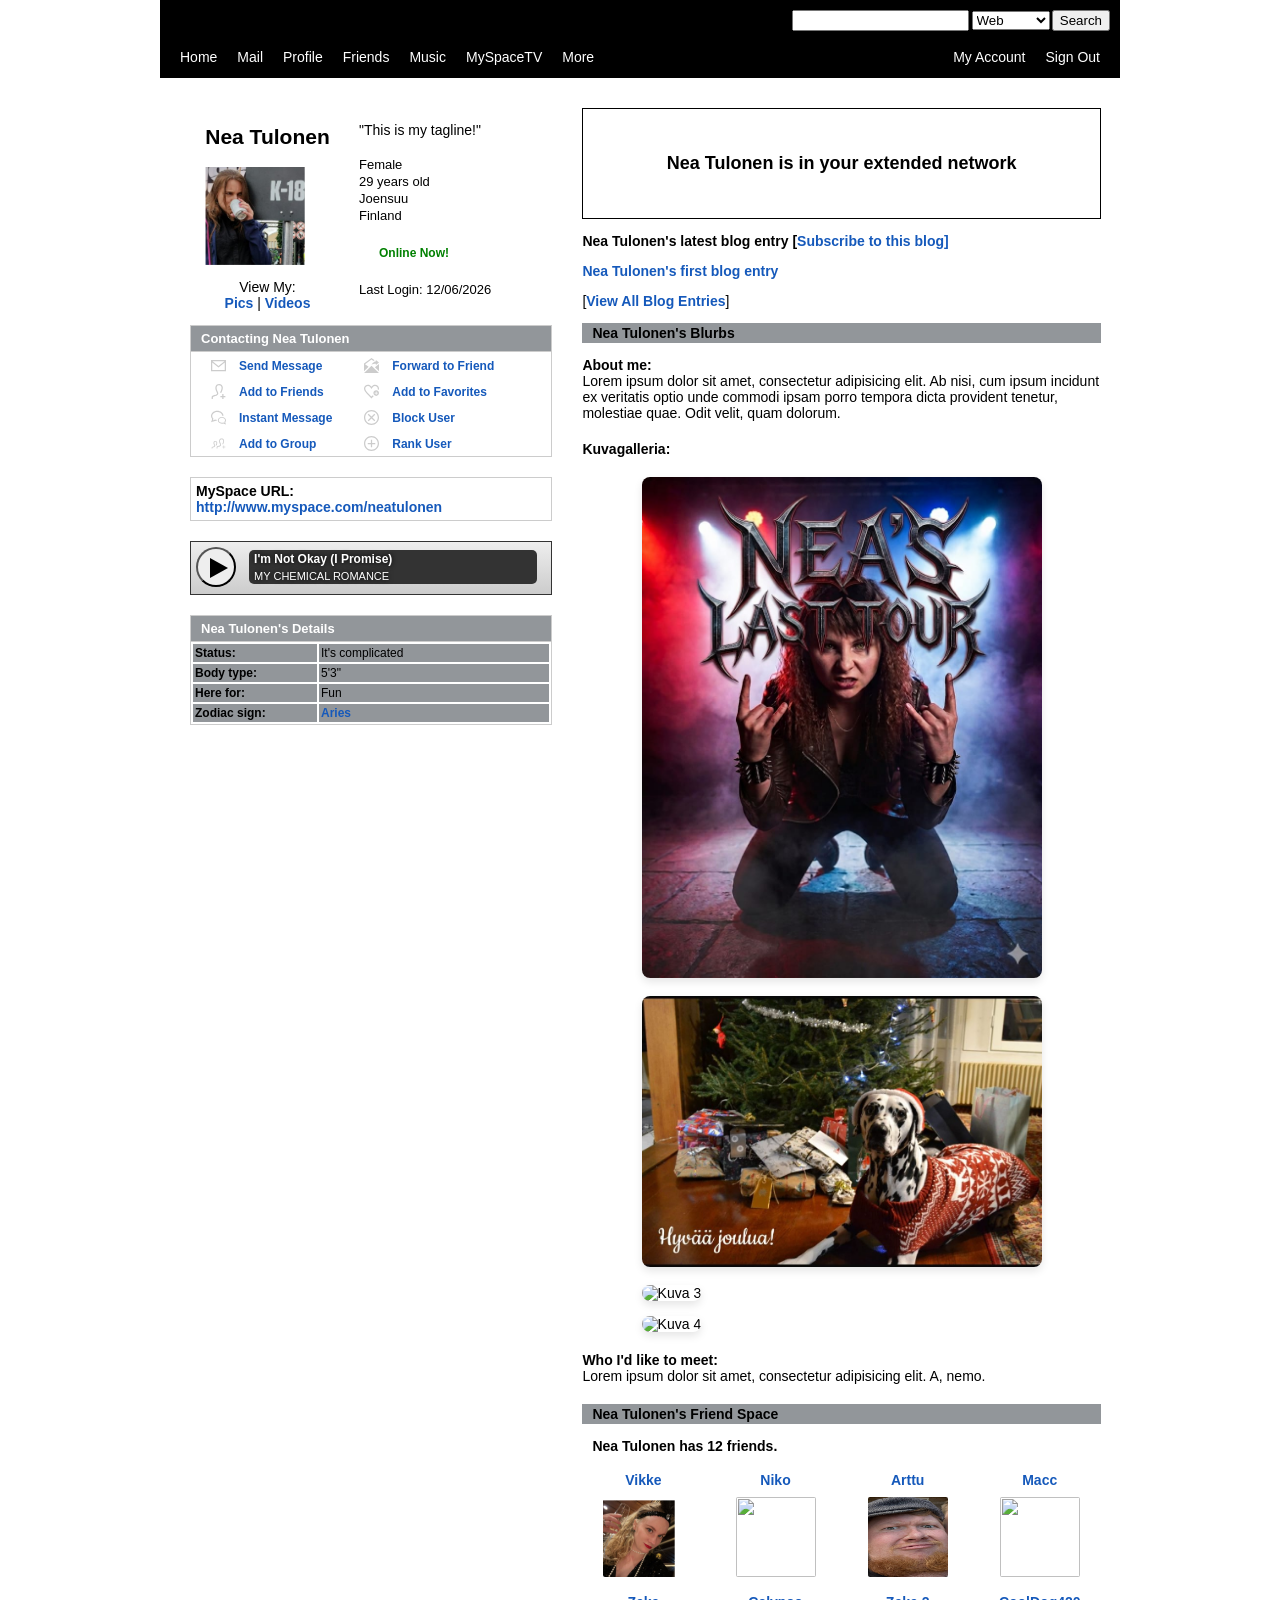
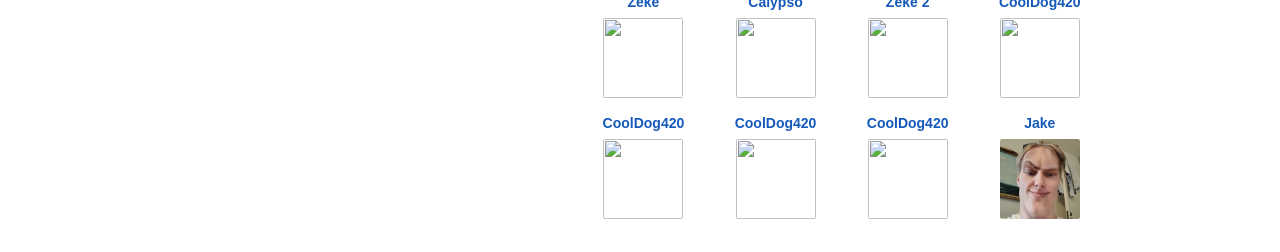
==== commit 2e84960d: "added pics" ====
--- a/index.html
+++ b/index.html
@@ -46,7 +46,7 @@
                 <div class="profile">
                     <div class="profilePicture">
                         <h2 class="userName">Nea Tulonen</h2>
-                        <img src="" alt="" style="display: block; width: 100px;">
+                        <img src="./images/Nea main.png" alt="" style="display: block; width: 100px;">
                         <p>View My:<br>
                             <a href="./gallery.html">Pics</a> | <a href="#">Videos</a>
                         </p>
@@ -185,8 +185,8 @@
                     <!-- GALLERIA ALKAA TÄSTÄ -->
                     <h4>Kuvagalleria:</h4>
                     <div class="gallery-container">
-                        <div class="gallery-item"><img src="./images/" alt="Kuva 1"></div>
-                        <div class="gallery-item"><img src="kuva2.jpg" alt="Kuva 2"></div>
+                        <div class="gallery-item"><img src="./images/rock.jpeg" alt=""></div>
+                        <div class="gallery-item"><img src="./images/WhatsApp Image 2026-05-08 at 17.42.21.jpeg" alt="Kuva 2"></div>
                         <div class="gallery-item"><img src="kuva3.jpg" alt="Kuva 3"></div>
                         <div class="gallery-item"><img src="kuva4.jpg" alt="Kuva 4"></div>
                     </div>
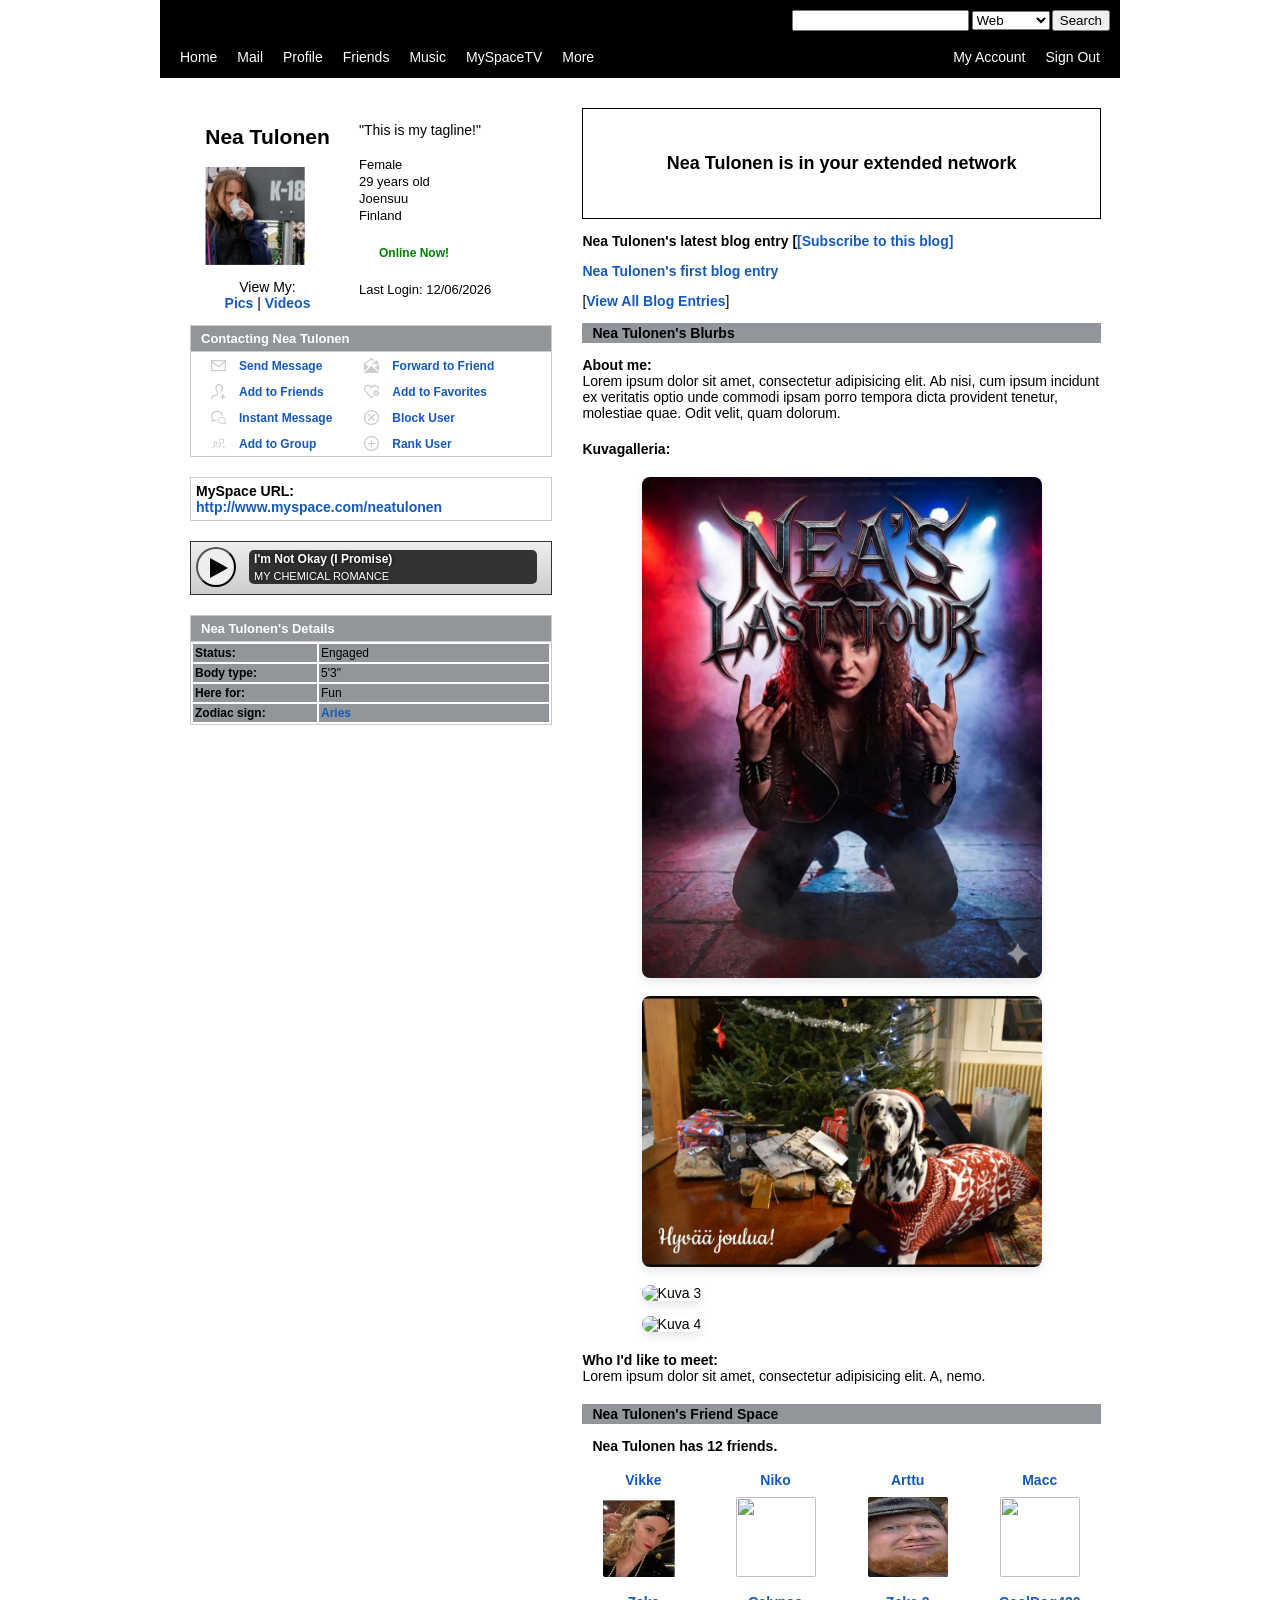
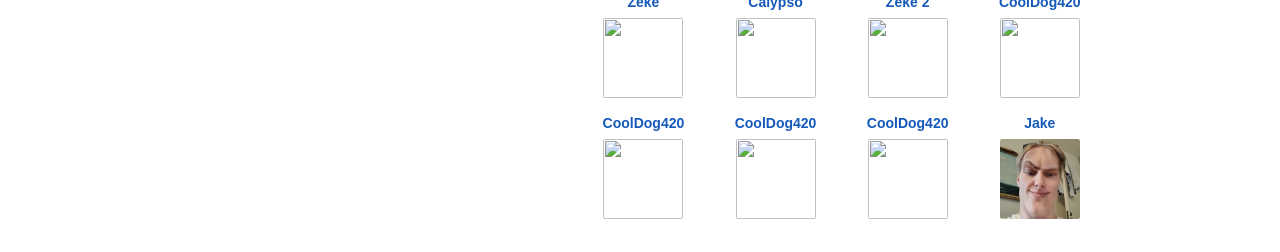
==== commit c6d13987: "smt idk" ====
--- a/index.html
+++ b/index.html
@@ -146,7 +146,7 @@
                         <tbody>
                             <tr>
                                 <th>Status:</th>
-                                <th>It's complicated</th>
+                                <th>Engaged</th>
                             </tr>
                             <tr>
                                 <th>Body type:</th>
@@ -170,7 +170,7 @@
                 </div>
                 <div class="blog">
                     <p style="font-weight: bold;"><span class="userName">Nea Tulonen</span>'s latest blog entry [<a
-                            href="#">Subscribe to this blog]</a></p>
+                            href="#">[Subscribe to this blog]</a></p>
                     <p><a href="#"><span class="userName">Nea Tulonen</span>'s first
                             blog entry</a></p>
                     <p>[<a href="#">View All Blog Entries</a>]</p>
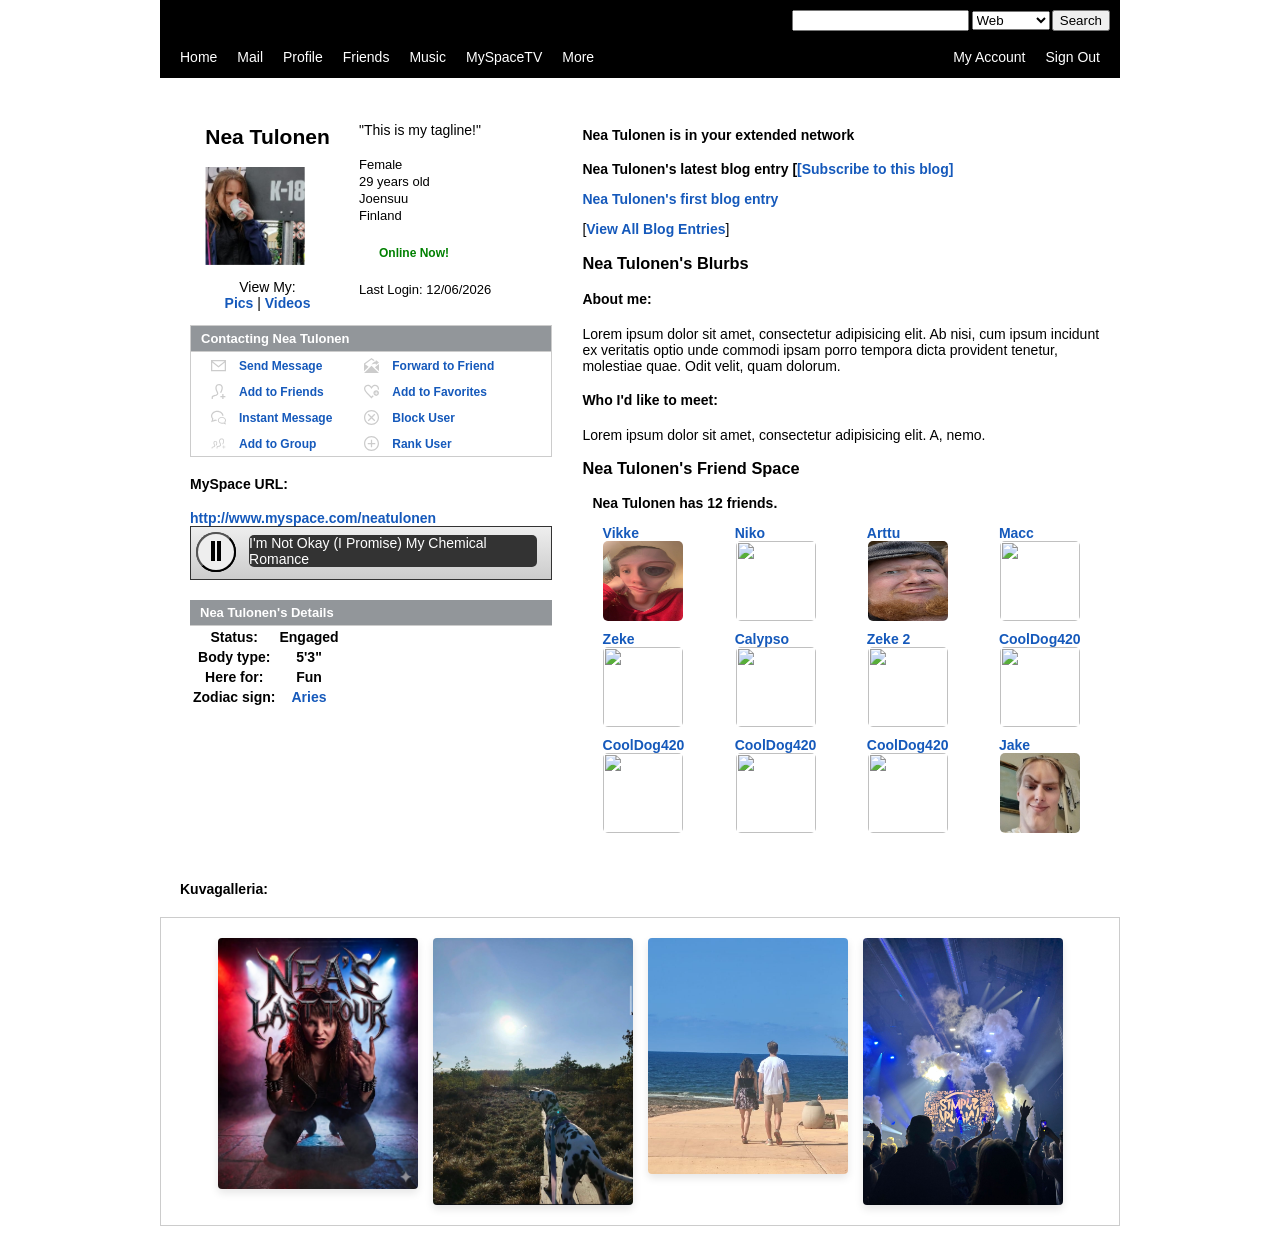
==== commit f228cdc7: "1" ====
--- a/index.html
+++ b/index.html
@@ -1,5 +1,4 @@
 <!DOCTYPE html>
-<!-- saved from url=(0036)https://johndurso.github.io/myspace/ -->
 <html lang="en">
 
 <head>
@@ -8,6 +7,29 @@
     <meta name="viewport" content="width=device-width, initial-scale=1, shrink-to-fit=no">
     <title>My Profile | Myspace</title>
     <link rel="stylesheet" href="./myspace.css">
+    
+    <style>
+        .gallery-container {
+            display: flex;
+            flex-wrap: wrap;
+            gap: 15px;
+            justify-content: center;
+            padding: 20px;
+            background: #fff; /* Matches the profile background */
+            border: 1px solid #ccc;
+            margin: 20px 0;
+        }
+        .gallery-item {
+            flex: 0 0 auto;
+            width: 200px; /* Adjust this to change the "normal size" of your photos */
+        }
+        .gallery-item img {
+            width: 100%;
+            height: auto; /* MAINTAINS PROPORTIONS - FIXES STRETCHING */
+            display: block;
+            border-radius: 4px;
+        }
+    </style>
 </head>
 
 <body>
@@ -123,7 +145,6 @@
                     <a href="#">http://www.myspace.com/neatulonen</a>
                 </div>
                 <div class="musicPlayer">
-                    <!-- audio: https://www.youtube.com/watch?reload=9&v=UgmY2sB71Hc -->
                     <button id="playSong" class="show" type="button" onclick="audio.play(); playAudio()">
                         <svg xmlns="http://www.w3.org/2000/svg" width="24" height="24" viewBox="0 0 24 24">
                             <path d="M3 22v-20l18 10-18 10z"></path>
@@ -182,16 +203,6 @@
                         veritatis optio unde commodi ipsam porro tempora dicta provident tenetur, molestiae quae. Odit
                         velit, quam dolorum.</p>
 
-                    <!-- GALLERIA ALKAA TÄSTÄ -->
-                    <h4>Kuvagalleria:</h4>
-                    <div class="gallery-container">
-                        <div class="gallery-item"><img src="./images/rock.jpeg" alt=""></div>
-                        <div class="gallery-item"><img src="./images/WhatsApp Image 2026-05-08 at 17.42.21.jpeg" alt="Kuva 2"></div>
-                        <div class="gallery-item"><img src="kuva3.jpg" alt="Kuva 3"></div>
-                        <div class="gallery-item"><img src="kuva4.jpg" alt="Kuva 4"></div>
-                    </div>
-                    <!-- GALLERIA PÄÄTTYY -->
-
                     <h4>Who I'd like to meet:</h4>
                     <p>Lorem ipsum dolor sit amet, consectetur adipisicing elit. A, nemo.</p>
                 </div>
@@ -200,11 +211,11 @@
                     <p style="font-weight: bold; margin-left: 10px;"><span class="userName">Nea Tulonen</span> has 12
                         friends.</p>
                     <div class="top8">
-                        <div><a href="#">Vikke<br><img src="./images/Untitled design (1).png" alt=""></a></div>
+                        <div><a href="#">Vikke<br><img src="./images/vikke1.jpeg" alt=""></a></div>
 
                         <div><a href="#">Niko<br><img src="./My Profile _ Myspace_files/finn.jpg" alt=""></a></div>
 
-                        <div><a href="#">Arttu<br><img src="./images/WhatsApp Image 2026-05-08 at 16.39.41.jpeg"
+                        <div><a href="#">Arttu<br><img src="./images/arttu.jpeg"
                                     alt=""></a></div>
 
                         <div><a href="#">Macc<br><img src="./My Profile _ Myspace_files/louie.jpg" alt=""></a></div>
@@ -234,6 +245,15 @@
                 </div>
             </div>
         </div>
+        
+        <h4 style="margin-left: 20px;">Kuvagalleria:</h4>
+        <div class="gallery-container">
+            <div class="gallery-item"><img src="./images/rock.jpeg" alt="Buy tickets to Nea's Last Tour"></div>
+            <div class="gallery-item"><img src="./images/lilith.jpeg" alt=""></div>
+            <div class="gallery-item"><img src="./images/jake ja nea.jpeg" alt=""></div>
+            <div class="gallery-item"><img src="./images/simple plan.jpeg" alt=""></div>
+        </div>
+
     </div>
     <script>
         var today = new Date();
--- a/myspace.css
+++ b/myspace.css
@@ -1,10 +1,10 @@
+/* --- PERUSASETUKSET --- */
 body {
     width: 100%;
     margin: auto;
     padding: 0;
     background-image: url('https://www.yofee.com/cdn/shop/files/AbstractGraffitiBackground4.jpg?v=1743639520');
     background-size: cover;
-    /* fills the screen */
     background-position: center;
     background-attachment: fixed;
     font-family: sans-serif;
@@ -29,6 +29,7 @@
     margin: auto;
 }
 
+/* --- HEADER & NAV --- */
 header {
     position: relative;
     background: #000000;
@@ -75,7 +76,6 @@
     color: #fff;
 }
 
-
 .nav div a {
     color: #fff;
     font-weight: normal;
@@ -85,6 +85,7 @@
     color: #FFCE95;
 }
 
+/* --- MAIN LAYOUT --- */
 .main {
     display: grid;
     grid-template-columns: 44% 54%;
@@ -171,7 +172,6 @@
 
 .contactNav ul li a {
     font-size: 12px;
-    transition: 0.2s ease all;
 }
 
 .contactNav ul li svg {
@@ -181,9 +181,7 @@
     display: block;
     height: 15px;
     width: 15px;
-    background-size: cover;
     fill: #ccc;
-    transition: 0.2s ease all;
 }
 
 .contactNav ul li:hover a,
@@ -192,16 +190,7 @@
     fill: #FFCE95;
 }
 
-.userUrl {
-    padding: 5px;
-    margin: 20px 0;
-    border: 1px solid #ccc;
-}
-
-.userUrl h4 {
-    margin: 0;
-}
-
+/* --- MUSIIKKISOITIN --- */
 .musicPlayer {
     position: relative;
     border: 1px solid #333;
@@ -219,43 +208,7 @@
     height: 40px;
     width: 40px;
     background: #eee;
-    text-align: center;
-    overflow: hidden;
-}
-
-.musicPlayer button svg {
-    position: absolute;
-}
-
-.musicPlayer #playSong {
-    opacity: 1;
-}
-
-#playSong svg {
-    top: 7px;
-    left: 9px;
-}
-
-.musicPlayer #pauseSong {
-    opacity: 0;
-    display: none;
-}
-
-#pauseSong svg {
-    top: 7px;
-    left: 7px;
-}
-
-.musicPlayer button:focus {
-    border-color: #ccc;
-}
-
-.musicPlayer button:hover {
     cursor: pointer;
-}
-
-.musicPlayer button:hover svg {
-    fill: #666;
 }
 
 .musicPlayer .songName {
@@ -268,103 +221,11 @@
     display: inline-block;
     width: 80%;
     margin-top: -5px;
-    text-shadow: 0px 3px 0px #333;
-}
-
-.musicPlayer .songName #playing {
-    z-index: 0;
-    position: absolute;
-    bottom: 0;
-    right: 40px;
-    background-image: url('images/playing.gif');
-    background-size: cover;
-    height: 22px;
-    width: 75px;
-    opacity: 0;
-    display: none;
-}
-
-.show {
-    opacity: 1.0 !important;
-    display: block !important;
-}
-
-.musicPlayer span {
-    display: block;
-    font-size: 12px;
-    padding: 2px 0 2px 5px;
-}
-
-.musicPlayer span.title,
-.musicPlayer span.artist {
-    text-shadow: 0px 0px 5px #000;
-}
-
-.musicPlayer span.title {
-    z-index: 1;
-    position: relative;
-    font-weight: bold;
-}
-
-.musicPlayer span.artist {
-    z-index: 1;
-    position: relative;
-    text-transform: uppercase;
-    font-size: 11px;
-}
-
-.userDetails {
-    border: 1px solid #ccc;
-    text-align: left;
-    margin-bottom: 30px;
-}
-
-.userDetails th {
-    padding: 2px;
-    font-size: 12px;
-}
-
-.userDetails th:first-child {
-    background:#92969a;
-    color: #000000;
-    width: 120px;
-}
-
-.userDetails th:last-child {
-    background: #92969a;
-    width: 226px;
-    font-weight: normal;
-}
-
+}
+
+/* --- OIKEA SARAKE & TOP 8 --- */
 .right {
     grid-column: 2;
-}
-
-.right .network {
-    text-align: center;
-    padding: 20px 10px;
-    border: 1px solid #000;
-    font-size: 18px;
-    font-weight: bold;
-}
-
-.right h3 {
-    display: block;
-    background: #92969a;
-    color: #000000;
-    padding: 2px 10px;
-    font-size: 14px;
-}
-
-.right .blurb h4 {
-    color: #000000;
-    margin: 0;
-    padding: 0;
-}
-
-.right .blurb p {
-    padding: 0;
-    margin: 0 0 20px 0;
 }
 
 .top8 {
@@ -375,192 +236,49 @@
     justify-content: space-around;
 }
 
-.top8 div {
-    text-align: center;
-    line-height: 1.8em;
-}
-
 .top8 div img {
     display: block;
     height: 80px;
     width: 80px;
     margin: auto;
     border-radius: 5px;
-    border: 3px solid transparent;
-}
-
-.top8 div a:hover img {
-    border-color: #FFCE95;
-}
-
-@media screen and (max-width: 940px) {
-    .musicPlayer .songName {
-        width: 75%;
-    }
-
-    .musicPlayer .songName #playing {
-        right: 5px;
-        width: 120px;
-    }
-}
-
+}
+
+/* --- MOBIILI-REDAKTIO (Media Queries) --- */
 @media screen and (max-width: 732px) {
-    #menuToggle {
-        display: block !important;
-    }
-
-    .showNav {
-        height: 100% !important;
-    }
-
-    .open svg {
-        transform: rotate(135deg);
-    }
-
-    #menuToggle svg:hover {
-        cursor: pointer;
-    }
-
-    #menuToggle svg {
-        transition: 0.2s ease all;
-    }
-
-    #menuToggle svg.close {
-        display: none;
-    }
-
-    #menuToggle.open svg.opened {
-        display: none !important;
-    }
-
-    #menuToggle.open svg.close {
-        display: block !important;
-    }
-
-    .nav {
-        flex-direction: column;
-        text-align: center;
-        height: 0;
-        overflow: hidden;
-    }
-
-    .nav div a {
-        width: 100%;
-        padding: 10px 0;
-        display: block;
-    }
-
-    .nav div:nth-child(8) {
-        display: none;
-    }
-
-    .profile {
-        justify-content: center;
-    }
-
-    .profile .profilePicture {
-        grid-column: 1/4;
-        grid-row: 1;
-        text-align: center;
-        margin: auto;
-    }
-
-    .profile .profileInfo {
-        grid-column: 1/4;
-        grid-row: 2;
-    }
-
-    .userUrl {
-        font-size: 10px;
-    }
-
-    .musicPlayer .songName {
-        width: 68%;
-    }
-
-    span.title,
-    span.artist {
-        font-size: 10px !important;
-    }
-
-    .songName {
-        line-height: 12px;
-    }
-
-    .top8 {
-        grid-template-columns: auto auto auto;
-    }
-}
-
-@media screen and (max-width: 630px) {
-    .left {
-        grid-column: 1/4;
-        grid-row: 1;
-        max-width: 400px;
-        margin: 0px auto 20px auto;
-    }
-
-    .profile .profilePicture {
-        grid-column: 1/2;
-        grid-row: 1;
-        text-align: center;
-        margin: auto;
-    }
-
-    .profile .profileInfo {
-        grid-column: 3/4;
-        grid-row: 1;
-    }
-
-    .userDetails {
-        margin: 0;
-    }
-
-    .musicPlayer {
-        max-width: 250px;
-        margin: 20px auto 20px auto;
-    }
-
-    .right {
-        grid-column: 1/4;
-        grid-row: 2;
-        max-width: 360px;
-        margin: auto;
-    }
-
-    .right .network {
-        font-size: 14px;
-        padding: 0;
-    }
-}
-
-/* --- GALLERY SECTION (Added at the bottom) --- */
-
-/* Container holds everything in a row */
+    .main { grid-template-columns: 100%; }
+    .left, .right { grid-column: 1/4; padding: 10px; }
+    #menuToggle { display: block !important; }
+    .nav { flex-direction: column; height: 0; overflow: hidden; }
+}
+
+/* --- GALLERIA (KORJATTU) --- */
 .gallery-container {
     display: flex;
-    flex-wrap: wrap; /* Allows images to move to the next line if needed */
-    gap: 15px;      /* Space between the images */
+    flex-wrap: wrap;
+    gap: 15px;
     justify-content: center;
     padding: 20px;
-}
-
-/* Individual item settings */
+    border-top: 1px solid #ccc; /* Erottelee gallerian muusta sisällöstä */
+}
+
 .gallery-item {
-    flex: 1 1 300px; /* Grow, shrink, and start at 300px width */
-    max-width: 400px;
-}
-
-/* Make sure images fit their containers */
+    flex: 0 0 auto;
+    width: 250px; /* Säädä tästä kuvien leveyttä */
+}
+
 .gallery-item img {
     width: 100%;
-    height: auto;
-    border-radius: 8px; /* Slightly rounded corners */
+    height: 250px; /* Pakottaa kaikki kuvat saman korkuisiksi neliöiksi */
+    display: block;
+    object-fit: cover; /* Leikkaa kuvat siististi ilman venytystä */
+    border-radius: 8px;
     box-shadow: 0 4px 8px rgba(0,0,0,0.1);
-    transition: transform 0.3s ease;
-}
-
-/* Hover effect for a little "pop" */
+    transition: transform 0.3s ease, box-shadow 0.3s ease;
+}
+
 .gallery-item img:hover {
-    transform: scale(1.05);
-}+    transform: scale(1.05); /* Suurenee hieman päälle vietäessä */
+    box-shadow: 0 8px 16px rgba(0,0,0,0.2);
+    cursor: pointer;
+}
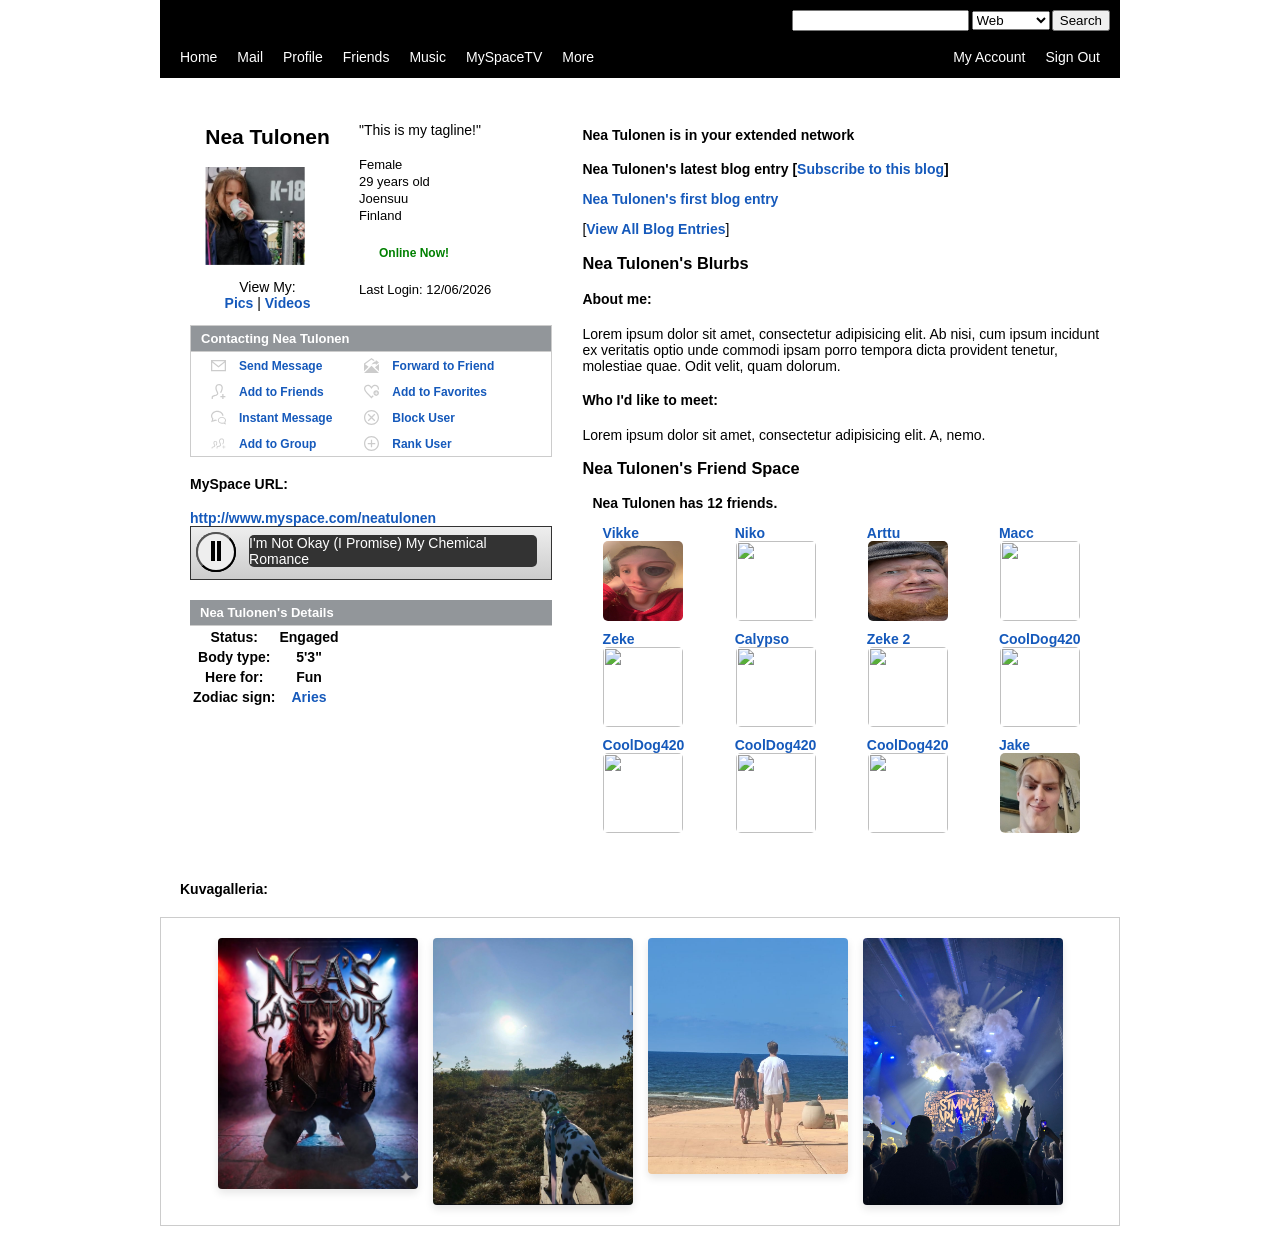
==== commit 87ea2c8a: "123" ====
--- a/index.html
+++ b/index.html
@@ -190,8 +190,10 @@
                     <h4><span class="userName">Nea Tulonen</span> is in your extended network</h4>
                 </div>
                 <div class="blog">
-                    <p style="font-weight: bold;"><span class="userName">Nea Tulonen</span>'s latest blog entry [<a
-                            href="#">[Subscribe to this blog]</a></p>
+                    <p style="font-weight: bold;">
+						<span class="userName">Nea Tulonen</span>'s latest blog entry 
+						[<a href="#">Subscribe to this blog</a>]
+					</p>
                     <p><a href="#"><span class="userName">Nea Tulonen</span>'s first
                             blog entry</a></p>
                     <p>[<a href="#">View All Blog Entries</a>]</p>
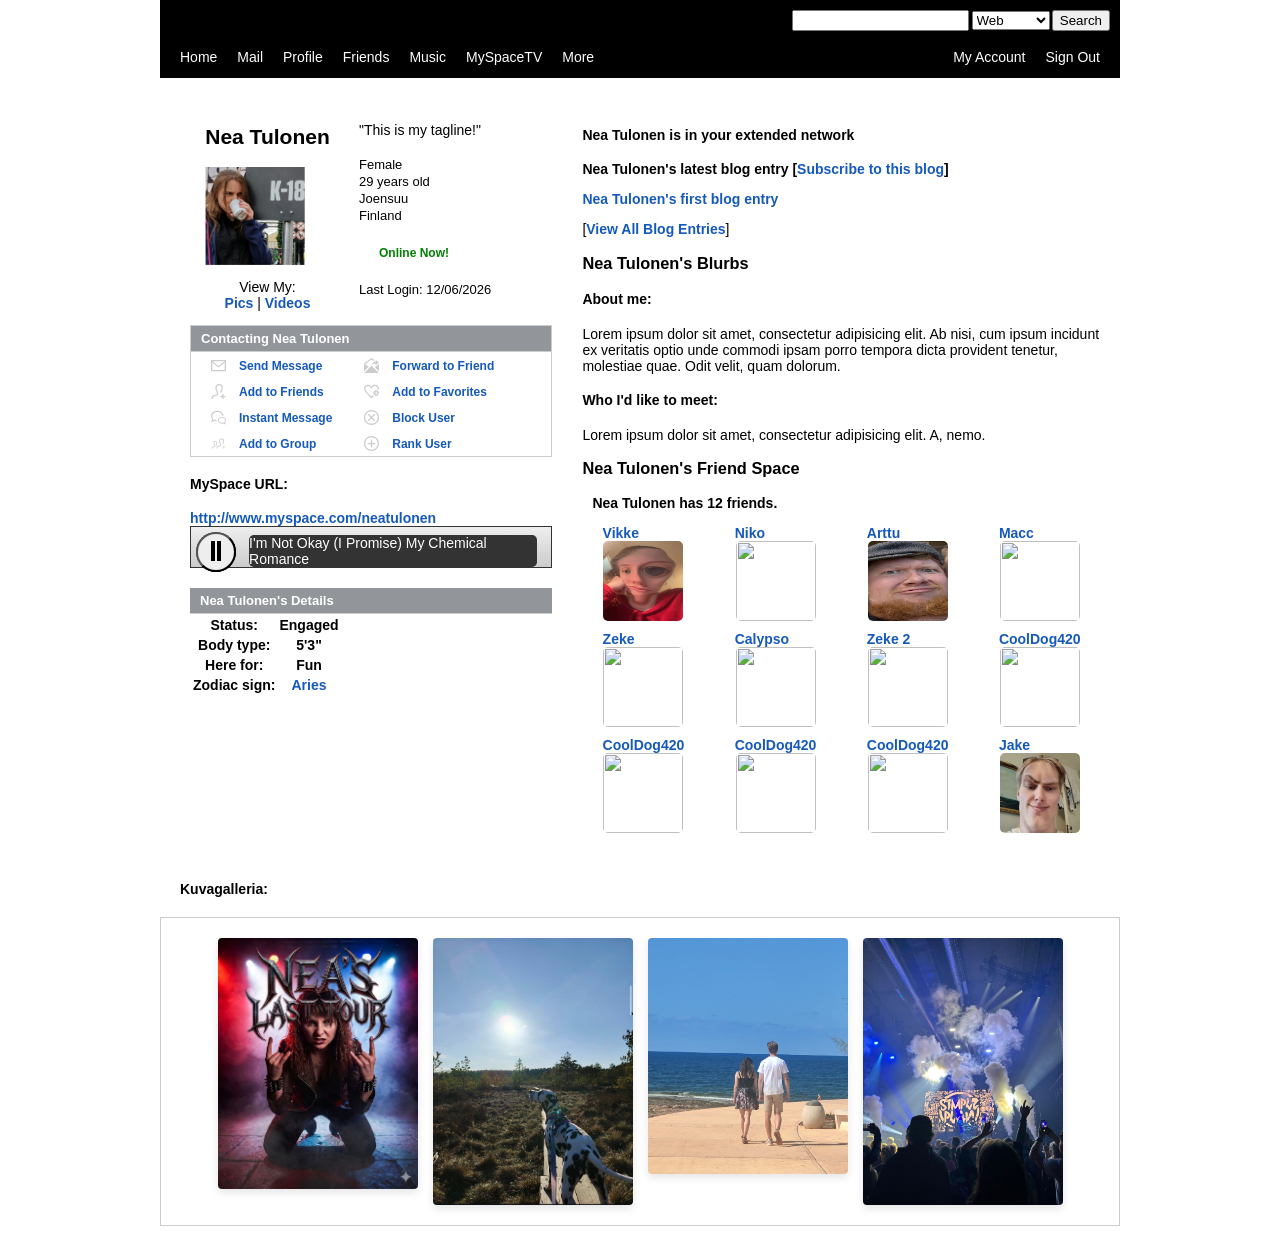
==== commit 1f095dd3: "gallery" ====
--- a/index.html
+++ b/index.html
@@ -250,7 +250,7 @@
         
         <h4 style="margin-left: 20px;">Kuvagalleria:</h4>
         <div class="gallery-container">
-            <div class="gallery-item"><img src="./images/rock.jpeg" alt="Buy tickets to Nea's Last Tour"></div>
+            <div class="gallery-item"><img src="./images/rock.jpeg" alt=""></div>
             <div class="gallery-item"><img src="./images/lilith.jpeg" alt=""></div>
             <div class="gallery-item"><img src="./images/jake ja nea.jpeg" alt=""></div>
             <div class="gallery-item"><img src="./images/simple plan.jpeg" alt=""></div>
--- a/myspace.css
+++ b/myspace.css
@@ -1,284 +1,409 @@
 /* --- PERUSASETUKSET --- */
 body {
-    width: 100%;
-    margin: auto;
-    padding: 0;
-    background-image: url('https://www.yofee.com/cdn/shop/files/AbstractGraffitiBackground4.jpg?v=1743639520');
-    background-size: cover;
-    background-position: center;
-    background-attachment: fixed;
-    font-family: sans-serif;
-    font-size: 14px;
+	width: 100%;
+	margin: auto;
+	padding: 0;
+	background-image: url('https://www.yofee.com/cdn/shop/files/AbstractGraffitiBackground4.jpg?v=1743639520');
+	background-size: cover;
+	background-position: center;
+	background-attachment: fixed;
+	font-family: sans-serif;
+	font-size: 14px;
 }
 
 a {
-    font-weight: bold;
-    text-decoration: none;
-    color: #1559BB;
-    transition: 0.2s ease all;
+	font-weight: bold;
+	text-decoration: none;
+	color: #1559BB;
+	transition: 0.2s ease all;
 }
 
 a:hover {
-    color: #FFCE95;
+	color: #FFCE95;
 }
 
 .container {
-    background: #fff;
-    width: 95%;
-    max-width: 960px;
-    margin: auto;
+	background: #fff;
+	width: 95%;
+	max-width: 960px;
+	margin: auto;
 }
 
 /* --- HEADER & NAV --- */
 header {
-    position: relative;
-    background: #000000;
-    padding: 10px;
-    display: grid;
+	position: relative;
+	background: #000000;
+	padding: 10px;
+	display: grid;
 }
 
 .search {
-    justify-content: space-between;
-    grid-row: 1;
-    grid-column: 2/4;
-    text-align: right;
-    font-size: 8px;
-    color: #fff;
-    line-height: 0;
+	justify-content: space-between;
+	grid-row: 1;
+	grid-column: 2/4;
+	text-align: right;
+	font-size: 8px;
+	color: #fff;
+	line-height: 0;
 }
 
 header button#menuToggle {
-    z-index: 1000;
-    position: absolute;
-    top: 6px;
-    left: 0px;
-    background: transparent;
-    outline: 0;
-    border: 0;
-    display: none;
+	z-index: 1000;
+	position: absolute;
+	top: 6px;
+	left: 0px;
+	background: transparent;
+	outline: 0;
+	border: 0;
+	display: none;
 }
 
 header button#menuToggle svg {
-    fill: #fff;
-    width: 40px;
-    height: 40px;
+	fill: #fff;
+	width: 40px;
+	height: 40px;
 }
 
 .nav {
-    grid-column: 1/4;
-    grid-row: 3;
-    margin: 15px 0 0 0;
-    display: flex;
+	grid-column: 1/4;
+	grid-row: 3;
+	margin: 15px 0 0 0;
+	display: flex;
 }
 
 .nav div {
-    padding: 3px 10px;
-    color: #fff;
+	padding: 3px 10px;
+	color: #fff;
 }
 
 .nav div a {
-    color: #fff;
-    font-weight: normal;
+	color: #fff;
+	font-weight: normal;
 }
 
 .nav div a:hover {
-    color: #FFCE95;
+	color: #FFCE95;
 }
 
 /* --- MAIN LAYOUT --- */
 .main {
-    display: grid;
-    grid-template-columns: 44% 54%;
-    margin-top: 30px;
+	display: grid;
+	grid-template-columns: 44% 54%;
+	margin-top: 30px;
 }
 
 .left {
-    grid-column: 1;
-    padding: 0 30px;
+	grid-column: 1;
+	padding: 0 30px;
 }
 
 .profile {
-    display: grid;
-    grid-gap: 1em;
-    align-items: center;
+	display: grid;
+	grid-gap: 1em;
+	align-items: center;
 }
 
 .profile .profilePicture {
-    grid-column: 1/2;
-    text-align: center;
-    margin: auto;
+	grid-column: 1/2;
+	text-align: center;
+	margin: auto;
 }
 
 .profile .profileInfo {
-    grid-column: 2/4;
+	grid-column: 2/4;
 }
 
 .profile .profileInfo p {
-    line-height: 4px;
-    font-size: 13px;
+	line-height: 4px;
+	font-size: 13px;
 }
 
 .onlineNow {
-    position: relative;
-    margin-left: 20px;
-    padding: 15px 0;
-    color: green;
-    font-weight: bold;
-    font-size: 12px;
+	position: relative;
+	margin-left: 20px;
+	padding: 15px 0;
+	color: green;
+	font-weight: bold;
+	font-size: 12px;
 }
 
 .onlineNow:before {
-    content: '';
-    position: absolute;
-    top: 7px;
-    left: -25px;
-    display: block;
-    height: 20px;
-    width: 20px;
-    background: url('images/online.gif');
-    background-size: cover;
+	content: '';
+	position: absolute;
+	top: 7px;
+	left: -25px;
+	display: block;
+	height: 20px;
+	width: 20px;
+	background: url('images/online.gif');
+	background-size: cover;
 }
 
 .tagline {
-    display: block;
-    margin: 10px 0 25px 0;
+	display: block;
+	margin: 10px 0 25px 0;
 }
 
 .contact {
-    border: 1px solid #ccc;
+	border: 1px solid #ccc;
 }
 
 .contact h3,
 .userDetails h3 {
-    background: #92969a;
-    color: #fff;
-    font-size: 13px;
-    font-weight: bold;
-    padding: 5px 10px;
-    margin: 0;
-    border-bottom: 1px solid #ccc;
+	background: #92969a;
+	color: #fff;
+	font-size: 13px;
+	font-weight: bold;
+	padding: 5px 10px;
+	margin: 0;
+	border-bottom: 1px solid #ccc;
 }
 
 .contactNav ul {
-    margin: 0;
-    list-style: none;
-    display: inline-block;
+	margin: 0;
+	list-style: none;
+	display: inline-block;
 }
 
 .contactNav ul li {
-    position: relative;
-    padding: 5px 8px;
+	position: relative;
+	padding: 5px 8px;
 }
 
 .contactNav ul li a {
-    font-size: 12px;
+	font-size: 12px;
 }
 
 .contactNav ul li svg {
-    position: absolute;
-    top: 6px;
-    left: -20px;
-    display: block;
-    height: 15px;
-    width: 15px;
-    fill: #ccc;
+	position: absolute;
+	top: 6px;
+	left: -20px;
+	display: block;
+	height: 15px;
+	width: 15px;
+	fill: #ccc;
 }
 
 .contactNav ul li:hover a,
 .contactNav ul li:hover svg {
-    color: #FFCE95;
-    fill: #FFCE95;
+	color: #FFCE95;
+	fill: #FFCE95;
 }
 
 /* --- MUSIIKKISOITIN --- */
 .musicPlayer {
-    position: relative;
-    border: 1px solid #333;
-    background: linear-gradient(#eee, #ccc);
-    padding: 5px;
-    margin-bottom: 20px;
-    height: 42px;
+	position: relative;
+	border: 1px solid #333;
+	background: linear-gradient(#eee, #ccc);
+	padding: 5px;
+	margin-bottom: 20px;
+	height: 42px;
 }
 
 .musicPlayer button {
-    position: absolute;
-    top: 5px;
-    left: 5px;
-    border-radius: 100%;
-    height: 40px;
-    width: 40px;
-    background: #eee;
-    cursor: pointer;
+	position: absolute;
+	top: 5px;
+	left: 5px;
+	border-radius: 100%;
+	height: 40px;
+	width: 40px;
+	background: #eee;
+	cursor: pointer;
 }
 
 .musicPlayer .songName {
-    position: absolute;
-    right: 14px;
-    top: 13px;
-    background: #333;
-    color: #fff;
-    border-radius: 5px;
-    display: inline-block;
-    width: 80%;
-    margin-top: -5px;
+	position: absolute;
+	right: 14px;
+	top: 13px;
+	background: #333;
+	color: #fff;
+	border-radius: 5px;
+	display: inline-block;
+	width: 80%;
+	margin-top: -5px;
 }
 
 /* --- OIKEA SARAKE & TOP 8 --- */
 .right {
-    grid-column: 2;
+	grid-column: 2;
 }
 
 .top8 {
-    display: grid;
-    grid-template-columns: auto auto auto auto;
-    grid-gap: 10px;
-    margin-bottom: 30px;
-    justify-content: space-around;
+	display: grid;
+	grid-template-columns: auto auto auto auto;
+	grid-gap: 10px;
+	margin-bottom: 30px;
+	justify-content: space-around;
 }
 
 .top8 div img {
-    display: block;
-    height: 80px;
-    width: 80px;
-    margin: auto;
-    border-radius: 5px;
+	display: block;
+	height: 80px;
+	width: 80px;
+	margin: auto;
+	border-radius: 5px;
 }
 
 /* --- MOBIILI-REDAKTIO (Media Queries) --- */
 @media screen and (max-width: 732px) {
-    .main { grid-template-columns: 100%; }
-    .left, .right { grid-column: 1/4; padding: 10px; }
-    #menuToggle { display: block !important; }
-    .nav { flex-direction: column; height: 0; overflow: hidden; }
+	.main {
+		grid-template-columns: 100%;
+	}
+
+	.left,
+	.right {
+		grid-column: 1/4;
+		padding: 10px;
+	}
+
+	#menuToggle {
+		display: block !important;
+	}
+
+	.nav {
+		flex-direction: column;
+		height: 0;
+		overflow: hidden;
+	}
 }
 
 /* --- GALLERIA (KORJATTU) --- */
 .gallery-container {
-    display: flex;
-    flex-wrap: wrap;
-    gap: 15px;
-    justify-content: center;
-    padding: 20px;
-    border-top: 1px solid #ccc; /* Erottelee gallerian muusta sisällöstä */
+	display: flex;
+	flex-wrap: wrap;
+	gap: 15px;
+	justify-content: center;
+	padding: 20px;
+	border-top: 1px solid #ccc;
+	/* Erottelee gallerian muusta sisällöstä */
 }
 
 .gallery-item {
-    flex: 0 0 auto;
-    width: 250px; /* Säädä tästä kuvien leveyttä */
+	flex: 0 0 auto;
+	width: 250px;
+	/* Säädä tästä kuvien leveyttä */
 }
 
 .gallery-item img {
-    width: 100%;
-    height: 250px; /* Pakottaa kaikki kuvat saman korkuisiksi neliöiksi */
-    display: block;
-    object-fit: cover; /* Leikkaa kuvat siististi ilman venytystä */
-    border-radius: 8px;
-    box-shadow: 0 4px 8px rgba(0,0,0,0.1);
-    transition: transform 0.3s ease, box-shadow 0.3s ease;
+	width: 100%;
+	height: 250px;
+	/* Pakottaa kaikki kuvat saman korkuisiksi neliöiksi */
+	display: block;
+	object-fit: cover;
+	/* Leikkaa kuvat siististi ilman venytystä */
+	border-radius: 8px;
+	box-shadow: 0 4px 8px rgba(0, 0, 0, 0.1);
+	transition: transform 0.3s ease, box-shadow 0.3s ease;
 }
 
 .gallery-item img:hover {
-    transform: scale(1.05); /* Suurenee hieman päälle vietäessä */
-    box-shadow: 0 8px 16px rgba(0,0,0,0.2);
-    cursor: pointer;
-}
+	transform: scale(1.05);
+	/* Suurenee hieman päälle vietäessä */
+	box-shadow: 0 8px 16px rgba(0, 0, 0, 0.2);
+	cursor: pointer;
+}
+
+* {
+	box-sizing: border-box
+}
+
+/* Modified Slideshow container */
+.slideshow-container {
+	max-width: 50%;
+	max-height: 650px;
+	position: relative;
+	margin: 5px auto;
+	margin-bottom: -5px;
+	overflow: hidden;
+	border: 2px solid #333;
+	background: #000;
+}
+
+/* Force images to fit the container without distortion */
+.mySlides img {
+	width: 100%;
+	height: 650px;
+	object-fit: contain;
+}
+
+/* Next & previous buttons */
+.prev,
+.next {
+	cursor: pointer;
+	position: absolute;
+	top: 50%;
+	width: auto;
+	margin-top: -22px;
+	padding: 16px;
+	color: white;
+	font-weight: bold;
+	font-size: 18px;
+	transition: 0.6s ease;
+	border-radius: 0 3px 3px 0;
+	user-select: none;
+}
+
+/* Position the "next button" to the right */
+.next {
+	right: 0;
+	border-radius: 3px 0 0 3px;
+}
+
+/* On hover, add a black background color with a little bit see-through */
+.prev:hover,
+.next:hover {
+	background-color: rgba(0, 0, 0, 0.8);
+}
+
+/* Caption text */
+.text {
+	color: #f2f2f2;
+	font-size: 15px;
+	padding: 8px 12px;
+	position: absolute;
+	bottom: 8px;
+	width: 100%;
+	text-align: center;
+}
+
+/* Number text (1/3 etc) */
+.numbertext {
+	color: #f2f2f2;
+	font-size: 12px;
+	padding: 8px 12px;
+	position: absolute;
+	top: 0;
+}
+
+/* The dots/bullets/indicators */
+.dot {
+	cursor: pointer;
+	height: 15px;
+	width: 15px;
+	margin: 0 2px;
+	background-color: #717171;
+	border-radius: 50%;
+	display: inline-block;
+	transition: background-color 0.6s ease;
+}
+
+.active,
+.dot:hover {
+	background-color: #bbb;
+}
+
+/* Fading animation */
+.fade {
+	animation-name: fade;
+	animation-duration: 1.5s;
+}
+
+@keyframes fade {
+	from {
+		opacity: .4
+	}
+
+	to {
+		opacity: 1
+	}
+}
